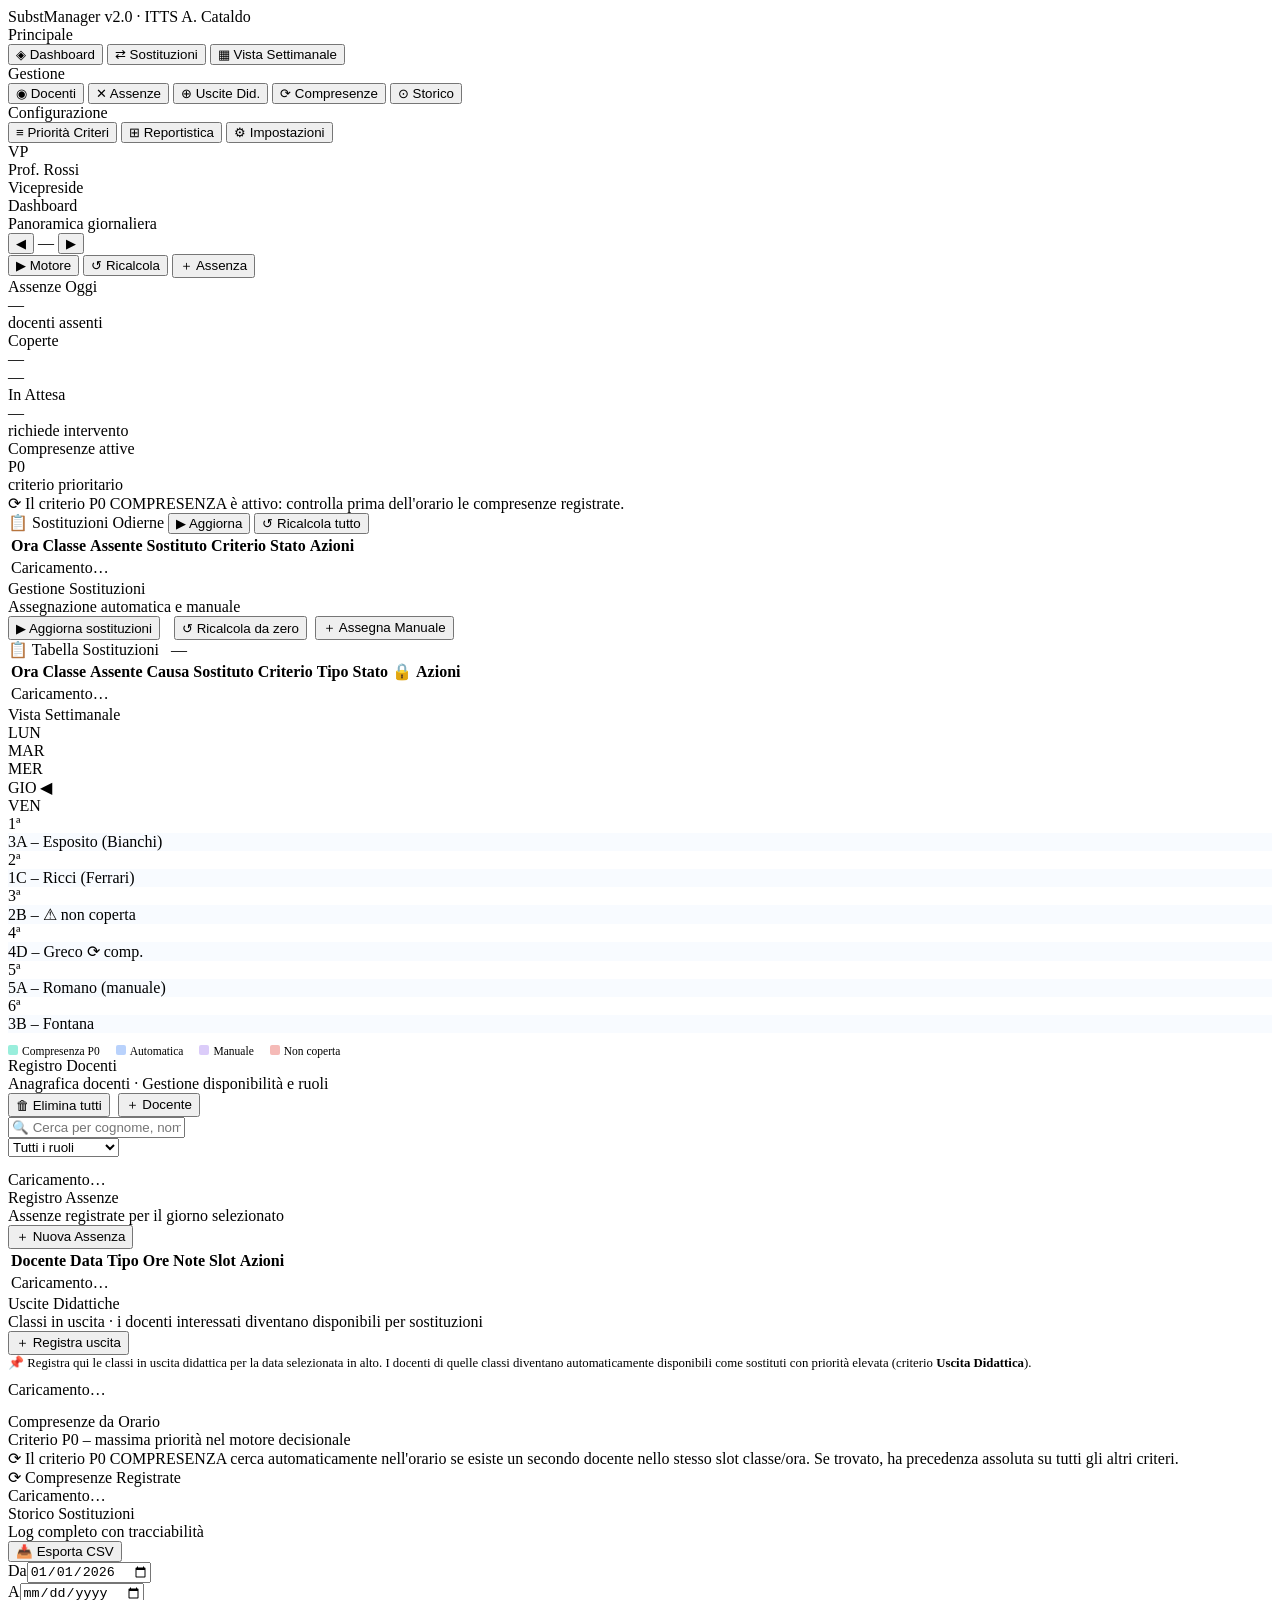
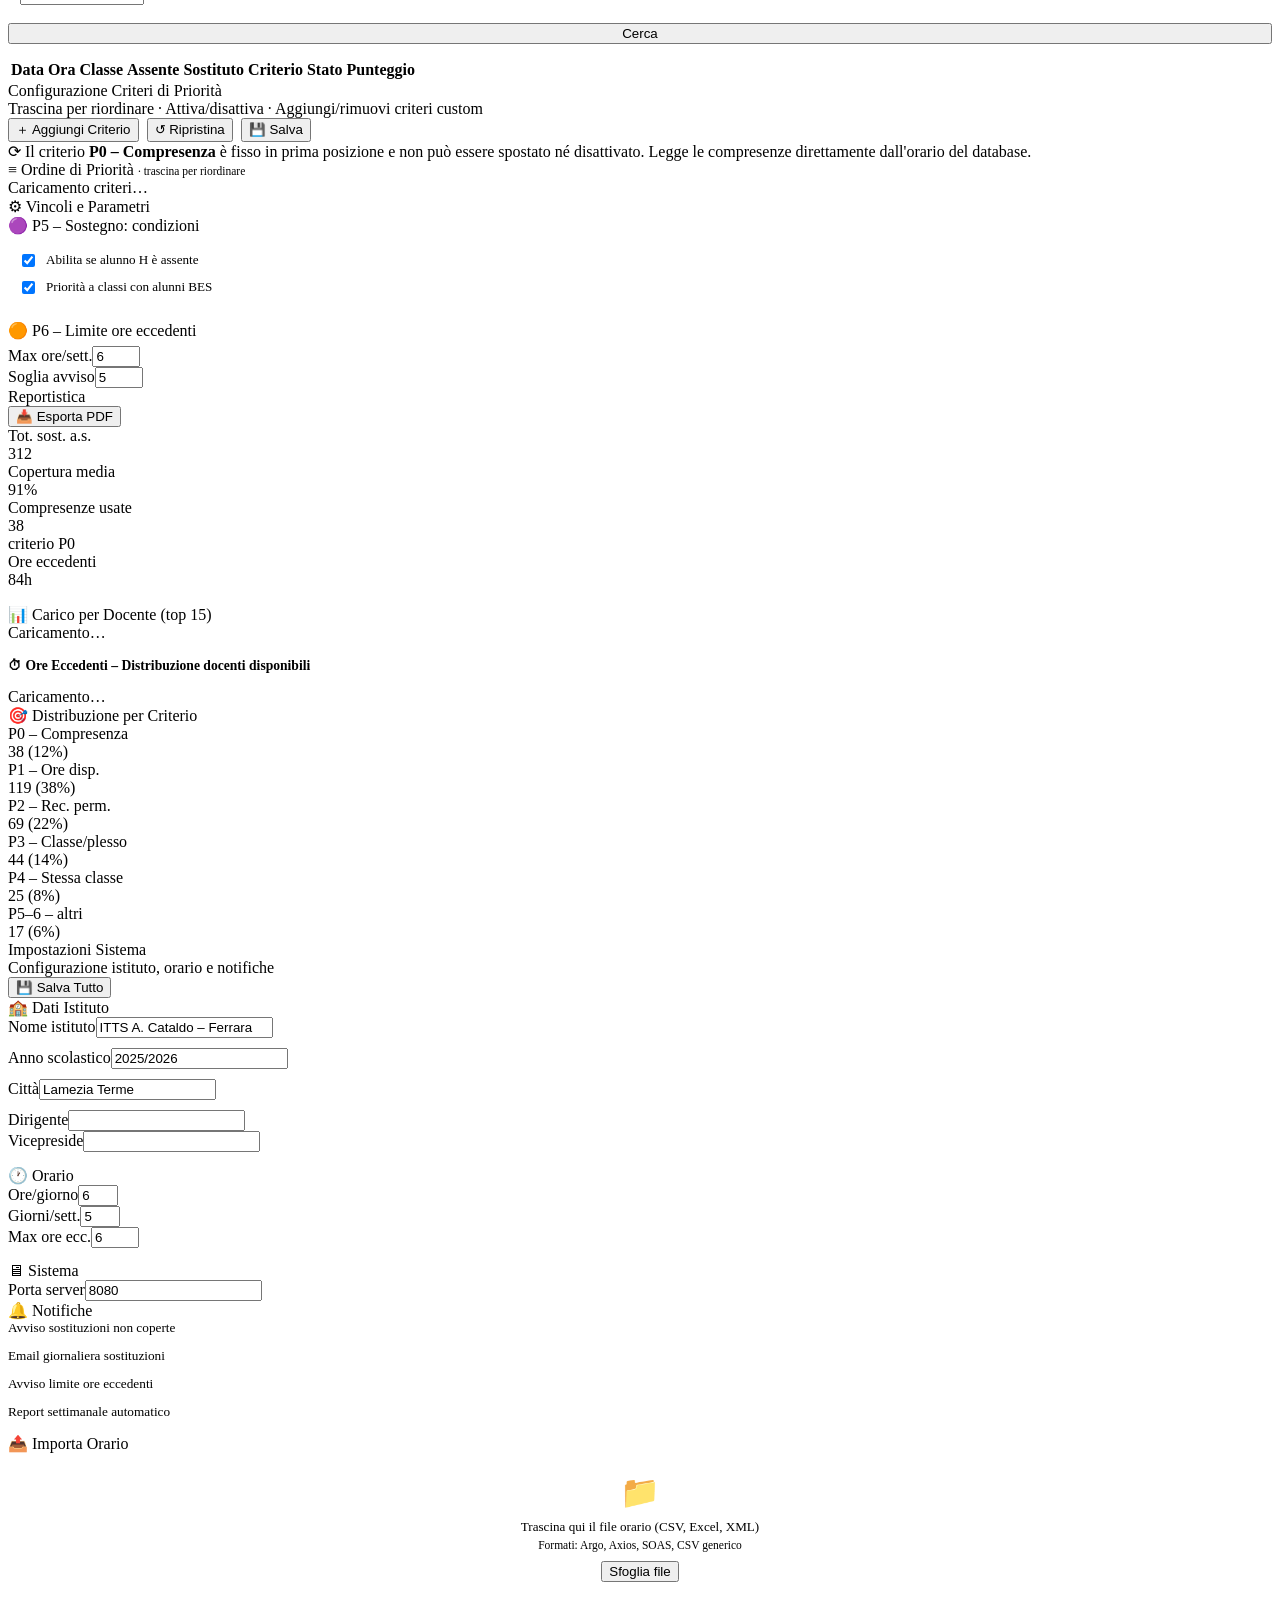
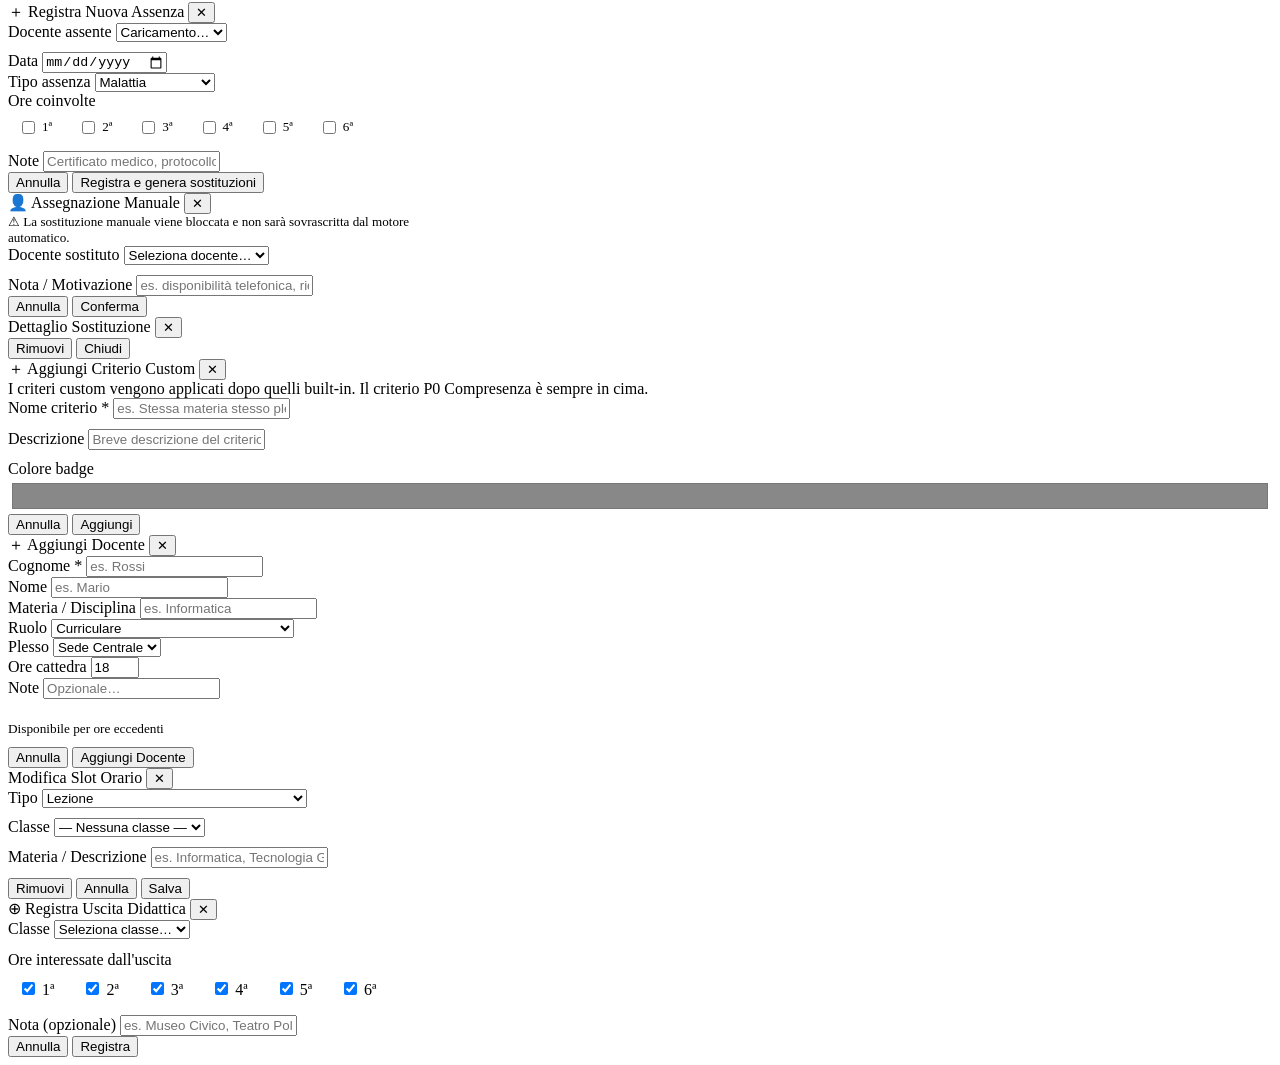
==== frontend/index.html @ a7fce49e "First working commit" ====
<!DOCTYPE html>
<html lang="it">
<head>
<meta charset="UTF-8">
<meta name="viewport" content="width=device-width, initial-scale=1.0">
<title>SubstManager v2 — Gestione Sostituzioni</title>
<link rel="stylesheet" href="/css/main.css">
</head>
<body>
<div class="app">

<!-- ═══ SIDEBAR ═══ -->
<nav class="sidebar">
  <div class="sidebar-logo">
    <span class="brand">SubstManager</span>
    <span class="tagline">v2.0 · ITTS A. Cataldo</span>
  </div>
  <div class="sidebar-nav">
    <div class="nav-section">
      <div class="nav-label">Principale</div>
      <button class="nav-item active" onclick="showView('dashboard')"><span class="icon">◈</span> Dashboard</button>
      <button class="nav-item" onclick="showView('sostituzioni')"><span class="icon">⇄</span> Sostituzioni</button>
      <button class="nav-item" onclick="showView('settimanale')"><span class="icon">▦</span> Vista Settimanale</button>
    </div>
    <div class="nav-section">
      <div class="nav-label">Gestione</div>
      <button class="nav-item" onclick="showView('docenti')"><span class="icon">◉</span> Docenti</button>
      <button class="nav-item" onclick="showView('assenze')"><span class="icon">✕</span> Assenze</button>
      <button class="nav-item" onclick="showView('uscite')"><span class="icon">⊕</span> Uscite Did.</button>
      <button class="nav-item" onclick="showView('compresenze')"><span class="icon">⟳</span> Compresenze</button>
      <button class="nav-item" onclick="showView('storico')"><span class="icon">⊙</span> Storico</button>
    </div>
    <div class="nav-section">
      <div class="nav-label">Configurazione</div>
      <button class="nav-item" onclick="showView('priorita')"><span class="icon">≡</span> Priorità Criteri</button>
      <button class="nav-item" onclick="showView('reportistica')"><span class="icon">⊞</span> Reportistica</button>
      <button class="nav-item" onclick="showView('impostazioni')"><span class="icon">⚙</span> Impostazioni</button>
    </div>
  </div>
  <div class="sidebar-footer">
    <div class="user-chip">
      <div class="user-avatar">VP</div>
      <div>
        <div class="user-name">Prof. Rossi</div>
        <div class="user-role">Vicepreside</div>
      </div>
    </div>
  </div>
</nav>

<!-- ═══ MAIN ═══ -->
<div class="main">
  <div class="topbar">
    <div>
      <div class="topbar-title" id="topbar-title">Dashboard</div>
      <div class="topbar-sub" id="topbar-sub">Panoramica giornaliera</div>
    </div>
    <div class="topbar-actions">
      <div class="date-nav">
        <button class="date-btn" onclick="changeDate(-1)">◀</button>
        <div style="position:relative;display:inline-block">
          <span class="date-display" id="date-display" onclick="openDatePicker()" title="Clicca per scegliere la data" style="cursor:pointer">—</span>
          <input type="date" id="date-picker"
            style="position:absolute;inset:0;opacity:0;width:100%;height:100%;cursor:pointer;z-index:1"
            onchange="setDateFromPicker(this.value)">
        </div>
        <button class="date-btn" onclick="changeDate(1)">▶</button>
      </div>
      <button class="btn btn-teal" onclick="runEngine()" title="Esegui il motore (mantiene le sostituzioni già confermate)">▶ Motore</button><button class="btn btn-secondary btn-sm" onclick="runEngine(true)" title="Ricalcola da zero tutte le sostituzioni" style="margin-left:4px">↺ Ricalcola</button>
      <button class="btn btn-primary" onclick="prepareNuovaAssenza()">＋ Assenza</button>
    </div>
  </div>

  <div class="content">

    <!-- ═══ DASHBOARD ═══ -->
    <div class="view active" id="view-dashboard">
      <div class="stat-grid">
        <div class="stat-card blue">
          <div class="stat-label">Assenze Oggi</div>
          <div class="stat-value" id="dash-assenze-val">—</div>
          <div class="stat-sub">docenti assenti</div>
        </div>
        <div class="stat-card green">
          <div class="stat-label">Coperte</div>
          <div class="stat-value" id="dash-coperte-val">—</div>
          <div class="stat-sub" id="dash-perc-sub">—</div>
        </div>
        <div class="stat-card yellow">
          <div class="stat-label">In Attesa</div>
          <div class="stat-value" id="dash-attesa-val">—</div>
          <div class="stat-sub">richiede intervento</div>
        </div>
        <div class="stat-card teal">
          <div class="stat-label">Compresenze attive</div>
          <div class="stat-value">P0</div>
          <div class="stat-sub">criterio prioritario</div>
        </div>
      </div>

      <div class="alert alert-warn" id="dash-alert" style="display:none">⚠ Sostituzioni in attesa.</div>
      <div class="alert alert-teal">⟳ Il criterio P0 COMPRESENZA è attivo: controlla prima dell'orario le compresenze registrate.</div>

      <div class="card">
        <div class="card-title">📋 Sostituzioni Odierne
          <button class="btn btn-secondary btn-sm" style="margin-left:auto" onclick="runEngine()" title="Aggiunge sostituzioni mancanti senza toccare quelle già confermate">▶ Aggiorna</button><button class="btn btn-danger btn-sm" onclick="runEngine(true)" title="Ricalcola tutto da zero" style="margin-left:4px">↺ Ricalcola tutto</button>
        </div>
        <div class="table-wrap">
          <table>
            <thead><tr><th>Ora</th><th>Classe</th><th>Assente</th><th>Sostituto</th><th>Criterio</th><th>Stato</th><th>Azioni</th></tr></thead>
            <tbody id="dash-table"><tr><td colspan="7"><div class="loading"><div class="spinner"></div>Caricamento…</div></td></tr></tbody>
          </table>
        </div>
      </div>
    </div>

    <!-- ═══ SOSTITUZIONI ═══ -->
    <div class="view" id="view-sostituzioni">
      <div class="section-header">
        <div>
          <div class="section-title">Gestione Sostituzioni</div>
          <div class="section-sub">Assegnazione automatica e manuale</div>
        </div>
        <div style="display:flex;gap:8px">
          <button class="btn btn-teal" onclick="runEngine()">▶ Aggiorna sostituzioni</button><button class="btn btn-secondary" onclick="runEngine(true)" style="margin-left:6px">↺ Ricalcola da zero</button>
          <button class="btn btn-primary" onclick="openModal('assegna')">＋ Assegna Manuale</button>
        </div>
      </div>
      <div class="alert alert-warn" id="sost-alert" style="display:none">⚠ Sostituzioni non coperte.</div>
      <div class="card">
        <div class="card-title">📋 Tabella Sostituzioni <span class="badge badge-blue" id="sost-badge" style="margin-left:8px">—</span></div>
        <div class="table-wrap">
          <table>
            <thead><tr><th>Ora</th><th>Classe</th><th>Assente</th><th>Causa</th><th>Sostituto</th><th>Criterio</th><th>Tipo</th><th>Stato</th><th style="text-align:center" title="Blocca: escludi dal ricalcolo automatico">🔒</th><th>Azioni</th></tr></thead>
            <tbody id="sost-table"><tr><td colspan="10"><div class="loading"><div class="spinner"></div>Caricamento…</div></td></tr></tbody>
          </table>
        </div>
      </div>
    </div>

    <!-- ═══ SETTIMANALE ═══ -->
    <div class="view" id="view-settimanale">
      <div class="section-header">
        <div class="section-title">Vista Settimanale</div>
      </div>
      <div class="card">
        <div class="week-grid">
          <div class="wg-header" style="background:var(--bg2)"></div>
          <div class="wg-header">LUN</div><div class="wg-header">MAR</div>
          <div class="wg-header">MER</div><div class="wg-header" style="color:var(--accent2)">GIO ◀</div>
          <div class="wg-header">VEN</div>
          <!-- Ore 1-6 -->
          <div class="wg-cell time-col">1ª</div>
          <div class="wg-cell"></div><div class="wg-cell"></div><div class="wg-cell"></div>
          <div class="wg-cell" style="background:rgba(79,142,247,.04)"><div class="wg-event">3A – Esposito (Bianchi)</div></div>
          <div class="wg-cell"></div>
          <div class="wg-cell time-col">2ª</div>
          <div class="wg-cell"></div><div class="wg-cell"></div><div class="wg-cell"></div>
          <div class="wg-cell" style="background:rgba(79,142,247,.04)"><div class="wg-event">1C – Ricci (Ferrari)</div></div>
          <div class="wg-cell"></div>
          <div class="wg-cell time-col">3ª</div>
          <div class="wg-cell"></div><div class="wg-cell"></div><div class="wg-cell"></div>
          <div class="wg-cell" style="background:rgba(79,142,247,.04)"><div class="wg-event conflict">2B – ⚠ non coperta</div></div>
          <div class="wg-cell"></div>
          <div class="wg-cell time-col">4ª</div>
          <div class="wg-cell"></div><div class="wg-cell"></div><div class="wg-cell"></div>
          <div class="wg-cell" style="background:rgba(79,142,247,.04)"><div class="wg-event compresenza">4D – Greco ⟳ comp.</div></div>
          <div class="wg-cell"></div>
          <div class="wg-cell time-col">5ª</div>
          <div class="wg-cell"></div><div class="wg-cell"></div><div class="wg-cell"></div>
          <div class="wg-cell" style="background:rgba(79,142,247,.04)"><div class="wg-event manual">5A – Romano (manuale)</div></div>
          <div class="wg-cell"></div>
          <div class="wg-cell time-col">6ª</div>
          <div class="wg-cell"></div><div class="wg-cell"></div><div class="wg-cell"></div>
          <div class="wg-cell" style="background:rgba(79,142,247,.04)"><div class="wg-event">3B – Fontana</div></div>
          <div class="wg-cell"></div>
        </div>
        <div style="display:flex;gap:16px;margin-top:12px;font-size:.72rem;color:var(--text3)">
          <span><span style="display:inline-block;width:10px;height:10px;background:rgba(0,212,168,.4);border-radius:2px;margin-right:4px"></span>Compresenza P0</span>
          <span><span style="display:inline-block;width:10px;height:10px;background:rgba(79,142,247,.4);border-radius:2px;margin-right:4px"></span>Automatica</span>
          <span><span style="display:inline-block;width:10px;height:10px;background:rgba(164,127,240,.4);border-radius:2px;margin-right:4px"></span>Manuale</span>
          <span><span style="display:inline-block;width:10px;height:10px;background:rgba(229,83,75,.4);border-radius:2px;margin-right:4px"></span>Non coperta</span>
        </div>
      </div>
    </div>

    <!-- ═══ DOCENTI ═══ -->
    <div class="view" id="view-docenti">
      <div class="section-header">
        <div>
          <div class="section-title">Registro Docenti</div>
          <div class="section-sub">Anagrafica docenti · Gestione disponibilità e ruoli</div>
        </div>
        <div style="display:flex;gap:8px">
          <button class="btn btn-danger btn-sm" onclick="eliminaTuttiDocenti()" title="Elimina tutti i docenti">🗑 Elimina tutti</button>
          <button class="btn btn-primary" onclick="apriNuovoDocente()">＋ Docente</button>
        </div>
      </div>
      <div class="card" style="margin-bottom:14px">
        <div class="form-row" style="margin-bottom:0">
          <div class="form-group">
            <input type="text" id="search-docente" class="form-input" placeholder="🔍 Cerca per cognome, nome, materia…"
              oninput="cercaDocente(this.value)">
          </div>
          <div class="form-group" style="flex:0;min-width:175px">
            <select class="form-select" onchange="filtraRuolo(this.value === 'Tutti i ruoli' ? '' : this.value.toLowerCase())">
              <option>Tutti i ruoli</option>
              <option value="curriculare">Curriculare</option>
              <option value="sostegno">Sostegno</option>
              <option value="potenziamento">Potenziamento</option>
            </select>
          </div>
        </div>
      </div>
      <div id="docenti-list"><div class="loading"><div class="spinner"></div>Caricamento…</div></div>
    </div>

    <!-- ═══ ASSENZE ═══ -->
    <div class="view" id="view-assenze">
      <div class="section-header">
        <div>
          <div class="section-title">Registro Assenze</div>
          <div class="section-sub">Assenze registrate per il giorno selezionato</div>
        </div>
        <button class="btn btn-primary" onclick="prepareNuovaAssenza()">＋ Nuova Assenza</button>
      </div>
      <div class="card">
        <div class="table-wrap">
          <table>
            <thead><tr><th>Docente</th><th>Data</th><th>Tipo</th><th>Ore</th><th>Note</th><th>Slot</th><th>Azioni</th></tr></thead>
            <tbody id="assenze-table"><tr><td colspan="7"><div class="loading"><div class="spinner"></div>Caricamento…</div></td></tr></tbody>
          </table>
        </div>
      </div>
    </div>

    <!-- ═══ USCITE DIDATTICHE ═══ -->
    <div class="view" id="view-uscite">
      <div class="section-header">
        <div>
          <div class="section-title">Uscite Didattiche</div>
          <div class="section-sub" id="uscite-sub">Classi in uscita · i docenti interessati diventano disponibili per sostituzioni</div>
        </div>
        <button class="btn btn-primary" onclick="apriNuovaUscita()">＋ Registra uscita</button>
      </div>

      <div class="card" style="margin-bottom:14px">
        <div style="font-size:.8rem;color:var(--text3);margin-bottom:10px">
          📌 Registra qui le classi in uscita didattica per la data selezionata in alto.
          I docenti di quelle classi diventano automaticamente disponibili come sostituti
          con priorità elevata (criterio <strong>Uscita Didattica</strong>).
        </div>
        <div id="uscite-list"><div class="loading"><div class="spinner"></div>Caricamento…</div></div>
      </div>
    </div>

    <!-- ═══ COMPRESENZE ═══ -->
    <div class="view" id="view-compresenze">
      <div class="section-header">
        <div>
          <div class="section-title">Compresenze da Orario</div>
          <div class="section-sub">Criterio P0 – massima priorità nel motore decisionale</div>
        </div>
      </div>
      <div class="alert alert-teal">⟳ Il criterio P0 COMPRESENZA cerca automaticamente nell'orario se esiste un secondo docente nello stesso slot classe/ora. Se trovato, ha precedenza assoluta su tutti gli altri criteri.</div>
      <div class="card">
        <div class="card-title">⟳ Compresenze Registrate</div>
        <div id="comp-list"><div class="loading"><div class="spinner"></div>Caricamento…</div></div>
      </div>
    </div>

    <!-- ═══ STORICO ═══ -->
    <div class="view" id="view-storico">
      <div class="section-header">
        <div>
          <div class="section-title">Storico Sostituzioni</div>
          <div class="section-sub">Log completo con tracciabilità</div>
        </div>
        <button class="btn btn-secondary">📥 Esporta CSV</button>
      </div>
      <div class="card" style="margin-bottom:14px">
        <div class="form-row" style="margin-bottom:0">
          <div class="form-group"><label class="form-label">Da</label><input type="date" id="storico-da" class="form-input" value="2026-01-01"></div>
          <div class="form-group"><label class="form-label">A</label><input type="date" id="storico-a" class="form-input"></div>
          <div class="form-group" style="flex:0;min-width:100px"><label class="form-label">&nbsp;</label>
            <button class="btn btn-primary" style="width:100%" onclick="loadStorico()">Cerca</button>
          </div>
        </div>
      </div>
      <div class="card">
        <div class="table-wrap">
          <table>
            <thead><tr><th>Data</th><th>Ora</th><th>Classe</th><th>Assente</th><th>Sostituto</th><th>Criterio</th><th>Stato</th><th>Punteggio</th></tr></thead>
            <tbody id="storico-table"></tbody>
          </table>
        </div>
      </div>
    </div>

    <!-- ═══ PRIORITÀ ═══ -->
    <div class="view" id="view-priorita">
      <div class="section-header">
        <div>
          <div class="section-title">Configurazione Criteri di Priorità</div>
          <div class="section-sub">Trascina per riordinare · Attiva/disattiva · Aggiungi/rimuovi criteri custom</div>
        </div>
        <div style="display:flex;gap:8px">
          <button class="btn btn-secondary" onclick="openAddCriterio()">＋ Aggiungi Criterio</button>
          <button class="btn btn-secondary" onclick="resetPriorities()">↺ Ripristina</button>
          <button class="btn btn-primary" onclick="savePriorities()">💾 Salva</button>
        </div>
      </div>
      <div class="alert alert-teal">⟳ Il criterio <strong>P0 – Compresenza</strong> è fisso in prima posizione e non può essere spostato né disattivato. Legge le compresenze direttamente dall'orario del database.</div>
      <div class="two-col">
        <div class="card">
          <div class="card-title">≡ Ordine di Priorità <span style="font-size:.72rem;color:var(--text3);font-weight:400;font-family:var(--mono)">· trascina per riordinare</span></div>
          <div class="priority-list" id="priority-list">
            <div class="loading"><div class="spinner"></div>Caricamento criteri…</div>
          </div>
        </div>
        <div class="card">
          <div class="card-title">⚙ Vincoli e Parametri</div>
          <div style="display:flex;flex-direction:column;gap:14px">
            <div>
              <div class="form-label" style="margin-bottom:6px">🟣 P5 – Sostegno: condizioni</div>
              <div style="display:flex;flex-direction:column;gap:8px;padding:10px;background:var(--bg3);border-radius:8px;border:1px solid var(--border)">
                <label style="display:flex;align-items:center;gap:8px;font-size:.82rem;cursor:pointer"><input type="checkbox" checked> Abilita se alunno H è assente</label>
                <label style="display:flex;align-items:center;gap:8px;font-size:.82rem;cursor:pointer"><input type="checkbox" checked> Priorità a classi con alunni BES</label>
              </div>
            </div>
            <div>
              <div class="form-label" style="margin-bottom:6px">🟠 P6 – Limite ore eccedenti</div>
              <div class="form-row" style="margin-bottom:0">
                <div class="form-group"><label class="form-label">Max ore/sett.</label><input type="number" class="form-input" value="6" min="1" max="12"></div>
                <div class="form-group"><label class="form-label">Soglia avviso</label><input type="number" class="form-input" value="5" min="1" max="12"></div>
              </div>
            </div>
          </div>
        </div>
      </div>
    </div>

    <!-- ═══ REPORTISTICA ═══ -->
    <div class="view" id="view-reportistica">
      <div class="section-header">
        <div class="section-title">Reportistica</div>
        <button class="btn btn-secondary">📥 Esporta PDF</button>
      </div>
      <div class="stat-grid" style="margin-bottom:16px">
        <div class="stat-card blue"><div class="stat-label">Tot. sost. a.s.</div><div class="stat-value">312</div></div>
        <div class="stat-card green"><div class="stat-label">Copertura media</div><div class="stat-value">91%</div></div>
        <div class="stat-card teal"><div class="stat-label">Compresenze usate</div><div class="stat-value">38</div><div class="stat-sub">criterio P0</div></div>
        <div class="stat-card yellow"><div class="stat-label">Ore eccedenti</div><div class="stat-value">84h</div></div>
      </div>
      <div class="two-col">
        <div class="card">
          <div class="card-title">📊 Carico per Docente (top 15)</div>
          <div id="report-docenti"><div class="loading"><div class="spinner"></div>Caricamento…</div></div>

      <div class="card" style="margin-top:16px">
        <div class="card-title" style="font-size:.85rem;font-weight:600;color:var(--text2);margin-bottom:14px">
          ⏱ Ore Eccedenti – Distribuzione docenti disponibili
        </div>
        <div id="report-ore-eccedenti"><div class="loading"><div class="spinner"></div>Caricamento…</div></div>
      </div>
        </div>
        <div class="card">
          <div class="card-title">🎯 Distribuzione per Criterio</div>
          <div class="bar-chart">
            <div class="bar-row"><div class="bar-label">P0 – Compresenza</div><div class="bar-track"><div class="bar-fill" style="width:12%;background:var(--teal)"></div></div><div class="bar-val">38 (12%)</div></div>
            <div class="bar-row"><div class="bar-label">P1 – Ore disp.</div><div class="bar-track"><div class="bar-fill" style="width:38%;background:var(--green)"></div></div><div class="bar-val">119 (38%)</div></div>
            <div class="bar-row"><div class="bar-label">P2 – Rec. perm.</div><div class="bar-track"><div class="bar-fill" style="width:22%;background:var(--accent)"></div></div><div class="bar-val">69 (22%)</div></div>
            <div class="bar-row"><div class="bar-label">P3 – Classe/plesso</div><div class="bar-track"><div class="bar-fill" style="width:14%;background:var(--yellow)"></div></div><div class="bar-val">44 (14%)</div></div>
            <div class="bar-row"><div class="bar-label">P4 – Stessa classe</div><div class="bar-track"><div class="bar-fill" style="width:8%;background:var(--purple)"></div></div><div class="bar-val">25 (8%)</div></div>
            <div class="bar-row"><div class="bar-label">P5–6 – altri</div><div class="bar-track"><div class="bar-fill" style="width:6%;background:var(--orange)"></div></div><div class="bar-val">17 (6%)</div></div>
          </div>
        </div>
      </div>
    </div>

    <!-- ═══ IMPOSTAZIONI ═══ -->
    <div class="view" id="view-impostazioni">
      <div class="section-header">
        <div>
          <div class="section-title">Impostazioni Sistema</div>
          <div class="section-sub">Configurazione istituto, orario e notifiche</div>
        </div>
        <button class="btn btn-primary" onclick="saveImpostazioni()">💾 Salva Tutto</button>
      </div>
      <div class="two-col">
        <div style="display:flex;flex-direction:column;gap:14px">
          <div class="card">
            <div class="card-title">🏫 Dati Istituto</div>
            <div class="form-group" style="margin-bottom:10px"><label class="form-label">Nome istituto</label><input type="text" id="imp-nome" class="form-input" value="ITTS A. Cataldo – Ferrara"></div>
            <div class="form-group" style="margin-bottom:10px"><label class="form-label">Anno scolastico</label><input type="text" id="imp-anno" class="form-input" value="2025/2026"></div>
            <div class="form-group" style="margin-bottom:10px"><label class="form-label">Città</label><input type="text" id="imp-citta" class="form-input" value="Lamezia Terme"></div>
            <div class="form-row">
              <div class="form-group"><label class="form-label">Dirigente</label><input type="text" id="imp-dirigente" class="form-input"></div>
              <div class="form-group"><label class="form-label">Vicepreside</label><input type="text" id="imp-vicepreside" class="form-input"></div>
            </div>
          </div>
          <div class="card">
            <div class="card-title">🕐 Orario</div>
            <div class="form-row">
              <div class="form-group"><label class="form-label">Ore/giorno</label><input type="number" id="imp-ore-gg" class="form-input" value="6" min="1" max="8"></div>
              <div class="form-group"><label class="form-label">Giorni/sett.</label><input type="number" id="imp-giorni" class="form-input" value="5" min="5" max="6"></div>
              <div class="form-group"><label class="form-label">Max ore ecc.</label><input type="number" id="imp-max-ecc" class="form-input" value="6" min="1" max="12"></div>
            </div>
          </div>
          <div class="card">
            <div class="card-title">🖥 Sistema</div>
            <div class="form-group"><label class="form-label">Porta server</label><input type="number" id="imp-porta" class="form-input" value="8080"></div>
          </div>
        </div>
        <div style="display:flex;flex-direction:column;gap:14px">
          <div class="card">
            <div class="card-title">🔔 Notifiche</div>
            <div style="display:flex;flex-direction:column;gap:12px">
              <label style="display:flex;align-items:center;justify-content:space-between;font-size:.83rem">
                Avviso sostituzioni non coperte <div class="toggle on" id="tog-non-coperte" onclick="this.classList.toggle('on')"></div>
              </label>
              <label style="display:flex;align-items:center;justify-content:space-between;font-size:.83rem">
                Email giornaliera sostituzioni <div class="toggle" id="tog-email-gg" onclick="this.classList.toggle('on')"></div>
              </label>
              <label style="display:flex;align-items:center;justify-content:space-between;font-size:.83rem">
                Avviso limite ore eccedenti <div class="toggle on" id="tog-limite-ore" onclick="this.classList.toggle('on')"></div>
              </label>
              <label style="display:flex;align-items:center;justify-content:space-between;font-size:.83rem">
                Report settimanale automatico <div class="toggle" id="tog-report-sett" onclick="this.classList.toggle('on')"></div>
              </label>
            </div>
          </div>
          <div class="card">
            <div class="card-title">📤 Importa Orario</div>
            <div style="border:2px dashed var(--border2);border-radius:9px;padding:20px;text-align:center;color:var(--text3);font-size:.82rem;cursor:pointer;transition:border-color .15s" onmouseover="this.style.borderColor='var(--accent)'" onmouseout="this.style.borderColor='var(--border2)'">
              <div style="font-size:2rem;margin-bottom:8px">📁</div>
              <div>Trascina qui il file orario (CSV, Excel, XML)</div>
              <div style="font-size:.72rem;margin-top:4px;color:var(--text3)">Formati: Argo, Axios, SOAS, CSV generico</div>
              <button class="btn btn-secondary btn-sm" style="margin-top:10px">Sfoglia file</button>
            </div>
          </div>
        </div>
      </div>
    </div>

  </div><!-- /content -->
</div><!-- /main -->
</div><!-- /app -->

<!-- ═══ MODAL: NUOVA ASSENZA ═══ -->
<div class="modal-overlay" id="modal-nuova-assenza">
  <div class="modal">
    <div class="modal-title">
      <span>＋ Registra Nuova Assenza</span>
      <button class="modal-close" onclick="closeModal('nuova-assenza')">✕</button>
    </div>
    <div class="form-group" style="margin-bottom:10px">
      <label class="form-label">Docente assente</label>
      <select class="form-select" id="nuova-assenza-docente"><option value="0">Caricamento…</option></select>
    </div>
    <div class="form-row">
      <div class="form-group">
        <label class="form-label">Data</label>
        <input type="date" class="form-input" id="nuova-assenza-data">
      </div>
      <div class="form-group">
        <label class="form-label">Tipo assenza</label>
        <select class="form-select" id="nuova-assenza-tipo">
          <option value="malattia">Malattia</option>
          <option value="permesso">Permesso breve</option>
          <option value="ferie">Ferie</option>
          <option value="aggiornamento">Aggiornamento</option>
          <option value="altro">Altro</option>
        </select>
      </div>
    </div>
    <div class="form-group" style="margin-bottom:10px">
      <label class="form-label">Ore coinvolte</label>
      <div style="display:flex;gap:6px;flex-wrap:wrap;margin-top:4px">
        <label style="display:flex;align-items:center;gap:4px;font-size:.82rem;background:var(--bg3);border:1px solid var(--border);border-radius:6px;padding:4px 10px;cursor:pointer"><input type="checkbox" class="ore-check" value="1"> 1ª</label>
        <label style="display:flex;align-items:center;gap:4px;font-size:.82rem;background:var(--bg3);border:1px solid var(--border);border-radius:6px;padding:4px 10px;cursor:pointer"><input type="checkbox" class="ore-check" value="2"> 2ª</label>
        <label style="display:flex;align-items:center;gap:4px;font-size:.82rem;background:var(--bg3);border:1px solid var(--border);border-radius:6px;padding:4px 10px;cursor:pointer"><input type="checkbox" class="ore-check" value="3"> 3ª</label>
        <label style="display:flex;align-items:center;gap:4px;font-size:.82rem;background:var(--bg3);border:1px solid var(--border);border-radius:6px;padding:4px 10px;cursor:pointer"><input type="checkbox" class="ore-check" value="4"> 4ª</label>
        <label style="display:flex;align-items:center;gap:4px;font-size:.82rem;background:var(--bg3);border:1px solid var(--border);border-radius:6px;padding:4px 10px;cursor:pointer"><input type="checkbox" class="ore-check" value="5"> 5ª</label>
        <label style="display:flex;align-items:center;gap:4px;font-size:.82rem;background:var(--bg3);border:1px solid var(--border);border-radius:6px;padding:4px 10px;cursor:pointer"><input type="checkbox" class="ore-check" value="6"> 6ª</label>
      </div>
    </div>
    <div class="form-group" style="margin-bottom:0">
      <label class="form-label">Note</label>
      <input type="text" class="form-input" id="nuova-assenza-note" placeholder="Certificato medico, protocollo, ecc.">
    </div>
    <div class="modal-footer">
      <button class="btn btn-secondary" onclick="closeModal('nuova-assenza')">Annulla</button>
      <button class="btn btn-primary" onclick="registraAssenza()">Registra e genera sostituzioni</button>
    </div>
  </div>
</div>

<!-- ═══ MODAL: ASSEGNA MANUALE ═══ -->
<div class="modal-overlay" id="modal-assegna">
  <div class="modal" style="width:460px">
    <div class="modal-title">
      <span id="assegna-titolo">👤 Assegnazione Manuale</span>
      <button class="modal-close" onclick="closeModal('assegna')">✕</button>
    </div>
    <div class="alert alert-warn" style="font-size:.82rem">
      ⚠ La sostituzione manuale viene bloccata e non sarà sovrascritta dal motore automatico.
    </div>
    <div class="form-group" style="margin-bottom:10px">
      <label class="form-label">Docente sostituto</label>
      <select class="form-select" id="assegna-docente">
        <option value="">Seleziona docente…</option>
      </select>
    </div>
    <div class="form-group" style="margin-bottom:0">
      <label class="form-label">Nota / Motivazione</label>
      <input type="text" id="assegna-nota" class="form-input" placeholder="es. disponibilità telefonica, richiesta classe…">
    </div>
    <div class="modal-footer">
      <button class="btn btn-secondary" onclick="closeModal('assegna')">Annulla</button>
      <button class="btn btn-primary" onclick="confermaAssegnaManuale()">Conferma</button>
    </div>
  </div>
</div>

<!-- ═══ MODAL: DETTAGLIO SOSTITUZIONE ═══ -->
<div class="modal-overlay" id="modal-dettaglio">
  <div class="modal" style="width:420px">
    <div class="modal-title">
      <span>Dettaglio Sostituzione</span>
      <button class="modal-close" onclick="closeModal('dettaglio')">✕</button>
    </div>
    <div id="dettaglio-content" style="font-size:.88rem;line-height:1.7"></div>
    <div class="modal-footer">
      <button class="btn btn-danger btn-sm" id="dettaglio-btn-annulla" onclick="annullaDaDettaglio()" title="Rimuove il sostituto e riporta lo slot in attesa">Rimuovi</button>
      <button class="btn btn-primary btn-sm" id="dettaglio-btn-modifica" style="display:none" title="Assegna un altro docente manualmente">✏ Modifica</button>
      <button class="btn btn-secondary" onclick="closeModal('dettaglio')">Chiudi</button>
    </div>
  </div>
</div>

<!-- ═══ MODAL: AGGIUNGI CRITERIO ═══ -->
<div class="modal-overlay" id="modal-add-criterio">
  <div class="modal">
    <div class="modal-title">
      <span>＋ Aggiungi Criterio Custom</span>
      <button class="modal-close" onclick="closeModal('add-criterio')">✕</button>
    </div>
    <div class="alert alert-info">I criteri custom vengono applicati dopo quelli built-in. Il criterio P0 Compresenza è sempre in cima.</div>
    <div class="form-group" style="margin-bottom:10px">
      <label class="form-label">Nome criterio *</label>
      <input type="text" class="form-input" id="nc-nome" placeholder="es. Stessa materia stesso plesso">
    </div>
    <div class="form-group" style="margin-bottom:10px">
      <label class="form-label">Descrizione</label>
      <input type="text" class="form-input" id="nc-desc" placeholder="Breve descrizione del criterio…">
    </div>
    <div class="form-group" style="margin-bottom:0">
      <label class="form-label">Colore badge</label>
      <input type="color" id="nc-colore" value="#888888" style="height:36px;border-radius:7px;border:1px solid var(--border);background:var(--bg3);cursor:pointer;width:100%">
    </div>
    <div class="modal-footer">
      <button class="btn btn-secondary" onclick="closeModal('add-criterio')">Annulla</button>
      <button class="btn btn-primary" onclick="saveNewCriterio()">Aggiungi</button>
    </div>
  </div>
</div>

<!-- ═══ MODAL: NUOVO DOCENTE ═══ -->
<div class="modal-overlay" id="modal-nuovo-docente">
  <div class="modal">
    <div class="modal-title">
      <span>＋ Aggiungi Docente</span>
      <button class="modal-close" onclick="closeModal('nuovo-docente')">✕</button>
    </div>
    <div class="form-row">
      <div class="form-group">
        <label class="form-label">Cognome *</label>
        <input type="text" id="nd-cognome" class="form-input" placeholder="es. Rossi">
      </div>
      <div class="form-group">
        <label class="form-label">Nome</label>
        <input type="text" id="nd-nome" class="form-input" placeholder="es. Mario">
      </div>
    </div>
    <div class="form-row">
      <div class="form-group">
        <label class="form-label">Materia / Disciplina</label>
        <input type="text" id="nd-materia" class="form-input" placeholder="es. Informatica">
      </div>
      <div class="form-group">
        <label class="form-label">Ruolo</label>
        <select class="form-select" id="nd-ruolo">
          <option value="curriculare">Curriculare</option>
          <option value="sostegno">Sostegno H</option>
          <option value="potenziamento">Potenziamento / Organico autonomia</option>
        </select>
      </div>
    </div>
    <div class="form-row">
      <div class="form-group">
        <label class="form-label">Plesso</label>
        <select class="form-select" id="nd-plesso">
          <option value="1">Sede Centrale</option>
          <option value="2">Plesso B</option>
        </select>
      </div>
      <div class="form-group">
        <label class="form-label">Ore cattedra</label>
        <input type="number" id="nd-ore" class="form-input" value="18" min="1" max="24">
      </div>
    </div>
    <div class="form-group" style="margin-bottom:12px">
      <label class="form-label">Note</label>
      <input type="text" id="nd-note" class="form-input" placeholder="Opzionale…">
    </div>
    <div style="display:flex;align-items:center;justify-content:space-between;font-size:.83rem;padding:10px 0;border-top:1px solid var(--border)">
      Disponibile per ore eccedenti
      <div class="toggle" id="nd-disp-ecc" onclick="this.classList.toggle('on')"></div>
    </div>
    <div class="modal-footer">
      <button class="btn btn-secondary" onclick="closeModal('nuovo-docente')">Annulla</button>
      <button class="btn btn-primary" onclick="salvaDocente()">Aggiungi Docente</button>
    </div>
  </div>
</div>


<!-- ═══ MODAL: EDIT SLOT ORARIO ═══ -->
<div class="modal-overlay" id="modal-edit-slot">
  <div class="modal" style="width:440px">
    <div class="modal-title">
      <span id="es-titolo">Modifica Slot Orario</span>
      <button class="modal-close" onclick="closeModal('edit-slot')">✕</button>
    </div>

    <!-- Info compresenza esistente -->
    <div id="es-comp-info" style="display:none;align-items:center;gap:8px;
         background:rgba(0,212,168,.08);border:1px solid rgba(0,212,168,.25);
         border-radius:6px;padding:8px 12px;margin-bottom:12px;font-size:.82rem;color:var(--text2)">
    </div>

    <div class="form-group" style="margin-bottom:10px">
      <label class="form-label">Tipo</label>
      <select class="form-select" id="es-tipo">
        <option value="lezione">Lezione</option>
        <option value="disposizione">Ora a disposizione / Organico Autonomia</option>
        <option value="potenziamento">Potenziamento</option>
        <option value="sostegno">Sostegno H</option>
        <option value="libero">— Libero (rimuovi slot) —</option>
      </select>
    </div>
    <div class="form-group" style="margin-bottom:10px">
      <label class="form-label">Classe</label>
      <select class="form-select" id="es-classe">
        <option value="">— Nessuna classe —</option>
      </select>
    </div>
    <div class="form-group" style="margin-bottom:10px">
      <label class="form-label">Materia / Descrizione</label>
      <input type="text" id="es-materia" class="form-input" placeholder="es. Informatica, Tecnologia Grafica…">
    </div>

    <!-- Suggerimento compresenza automatica -->
    <div id="es-comp-suggest" style="display:none;align-items:center;gap:8px;
         background:rgba(0,212,168,.06);border:1px dashed rgba(0,212,168,.35);
         border-radius:6px;padding:8px 12px;margin-bottom:4px;color:var(--text2)">
    </div>

    <div class="modal-footer">
      <button class="btn btn-danger btn-sm" id="es-btn-elimina" onclick="eliminaSlot()" style="margin-right:auto">Rimuovi</button>
      <button class="btn btn-secondary" onclick="closeModal('edit-slot')">Annulla</button>
      <button class="btn btn-primary" onclick="salvaSlot()">Salva</button>
    </div>
  </div>
</div>

<!-- ═══ MODAL: NUOVA USCITA DIDATTICA ═══ -->
<div class="modal-overlay" id="modal-nuova-uscita">
  <div class="modal" style="width:400px">
    <div class="modal-title">
      <span>⊕ Registra Uscita Didattica</span>
      <button class="modal-close" onclick="closeModal('nuova-uscita')">✕</button>
    </div>
    <div class="form-group" style="margin-bottom:12px">
      <label class="form-label">Classe</label>
      <select class="form-select" id="uscita-classe">
        <option value="">Seleziona classe…</option>
      </select>
    </div>
    <div class="form-group" style="margin-bottom:12px">
      <label class="form-label">Ore interessate dall'uscita</label>
      <div style="display:flex;gap:8px;flex-wrap:wrap;margin-top:6px">
        <label class="blocca-label" style="gap:4px;padding:4px 10px;border:1px solid var(--border2);border-radius:6px;cursor:pointer" title="1ª ora">
          <input type="checkbox" class="uscita-ora-chk" value="1" checked> 1ª
        </label>
        <label class="blocca-label" style="gap:4px;padding:4px 10px;border:1px solid var(--border2);border-radius:6px;cursor:pointer">
          <input type="checkbox" class="uscita-ora-chk" value="2" checked> 2ª
        </label>
        <label class="blocca-label" style="gap:4px;padding:4px 10px;border:1px solid var(--border2);border-radius:6px;cursor:pointer">
          <input type="checkbox" class="uscita-ora-chk" value="3" checked> 3ª
        </label>
        <label class="blocca-label" style="gap:4px;padding:4px 10px;border:1px solid var(--border2);border-radius:6px;cursor:pointer">
          <input type="checkbox" class="uscita-ora-chk" value="4" checked> 4ª
        </label>
        <label class="blocca-label" style="gap:4px;padding:4px 10px;border:1px solid var(--border2);border-radius:6px;cursor:pointer">
          <input type="checkbox" class="uscita-ora-chk" value="5" checked> 5ª
        </label>
        <label class="blocca-label" style="gap:4px;padding:4px 10px;border:1px solid var(--border2);border-radius:6px;cursor:pointer">
          <input type="checkbox" class="uscita-ora-chk" value="6" checked> 6ª
        </label>
      </div>
    </div>
    <div class="form-group" style="margin-bottom:0">
      <label class="form-label">Nota (opzionale)</label>
      <input type="text" id="uscita-note" class="form-input" placeholder="es. Museo Civico, Teatro Politeama…">
    </div>
    <div class="modal-footer">
      <button class="btn btn-secondary" onclick="closeModal('nuova-uscita')">Annulla</button>
      <button class="btn btn-primary" onclick="salvaUscita()">Registra</button>
    </div>
  </div>
</div>

<!-- ═══ SCRIPTS ═══ -->
<script src="/js/api.js"></script>
<script src="/js/ui.js"></script>
<script src="/js/azioni.js"></script>
<script src="/js/uscite.js"></script>
<script src="/js/dashboard.js"></script>
<script src="/js/sostituzioni.js"></script>
<script src="/js/assenze.js"></script>
<script src="/js/docenti.js"></script>
<script src="/js/compresenze.js"></script>
<script src="/js/storico.js"></script>
<script src="/js/priorita.js"></script>
<script src="/js/reportistica.js"></script>
<script src="/js/impostazioni.js"></script>
<script>
  // Init
  document.querySelectorAll('#date-display').forEach(el => { el.textContent = formatDateIT(currentDate); });
  const stoA = document.getElementById('storico-a');
  if (stoA) stoA.value = isoDate(currentDate);
  showView('dashboard');
</script>
</body>
</html>
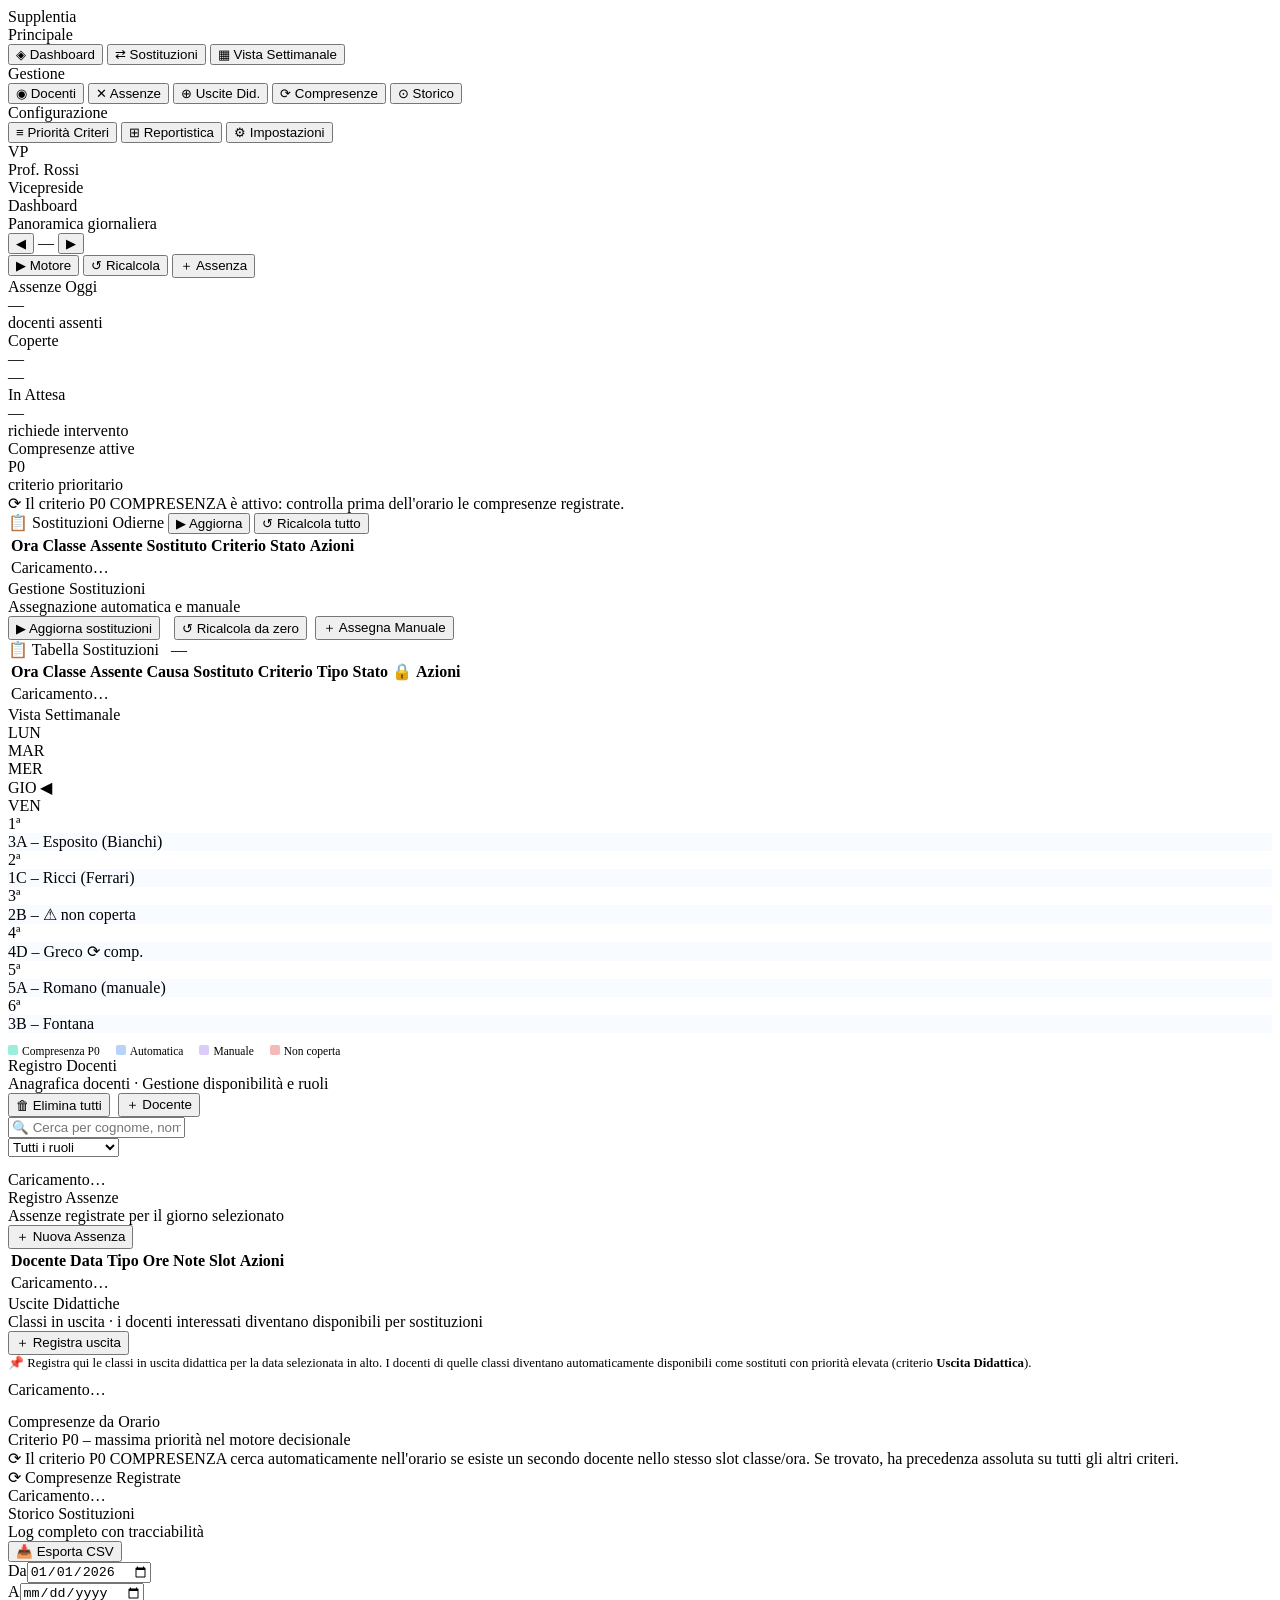
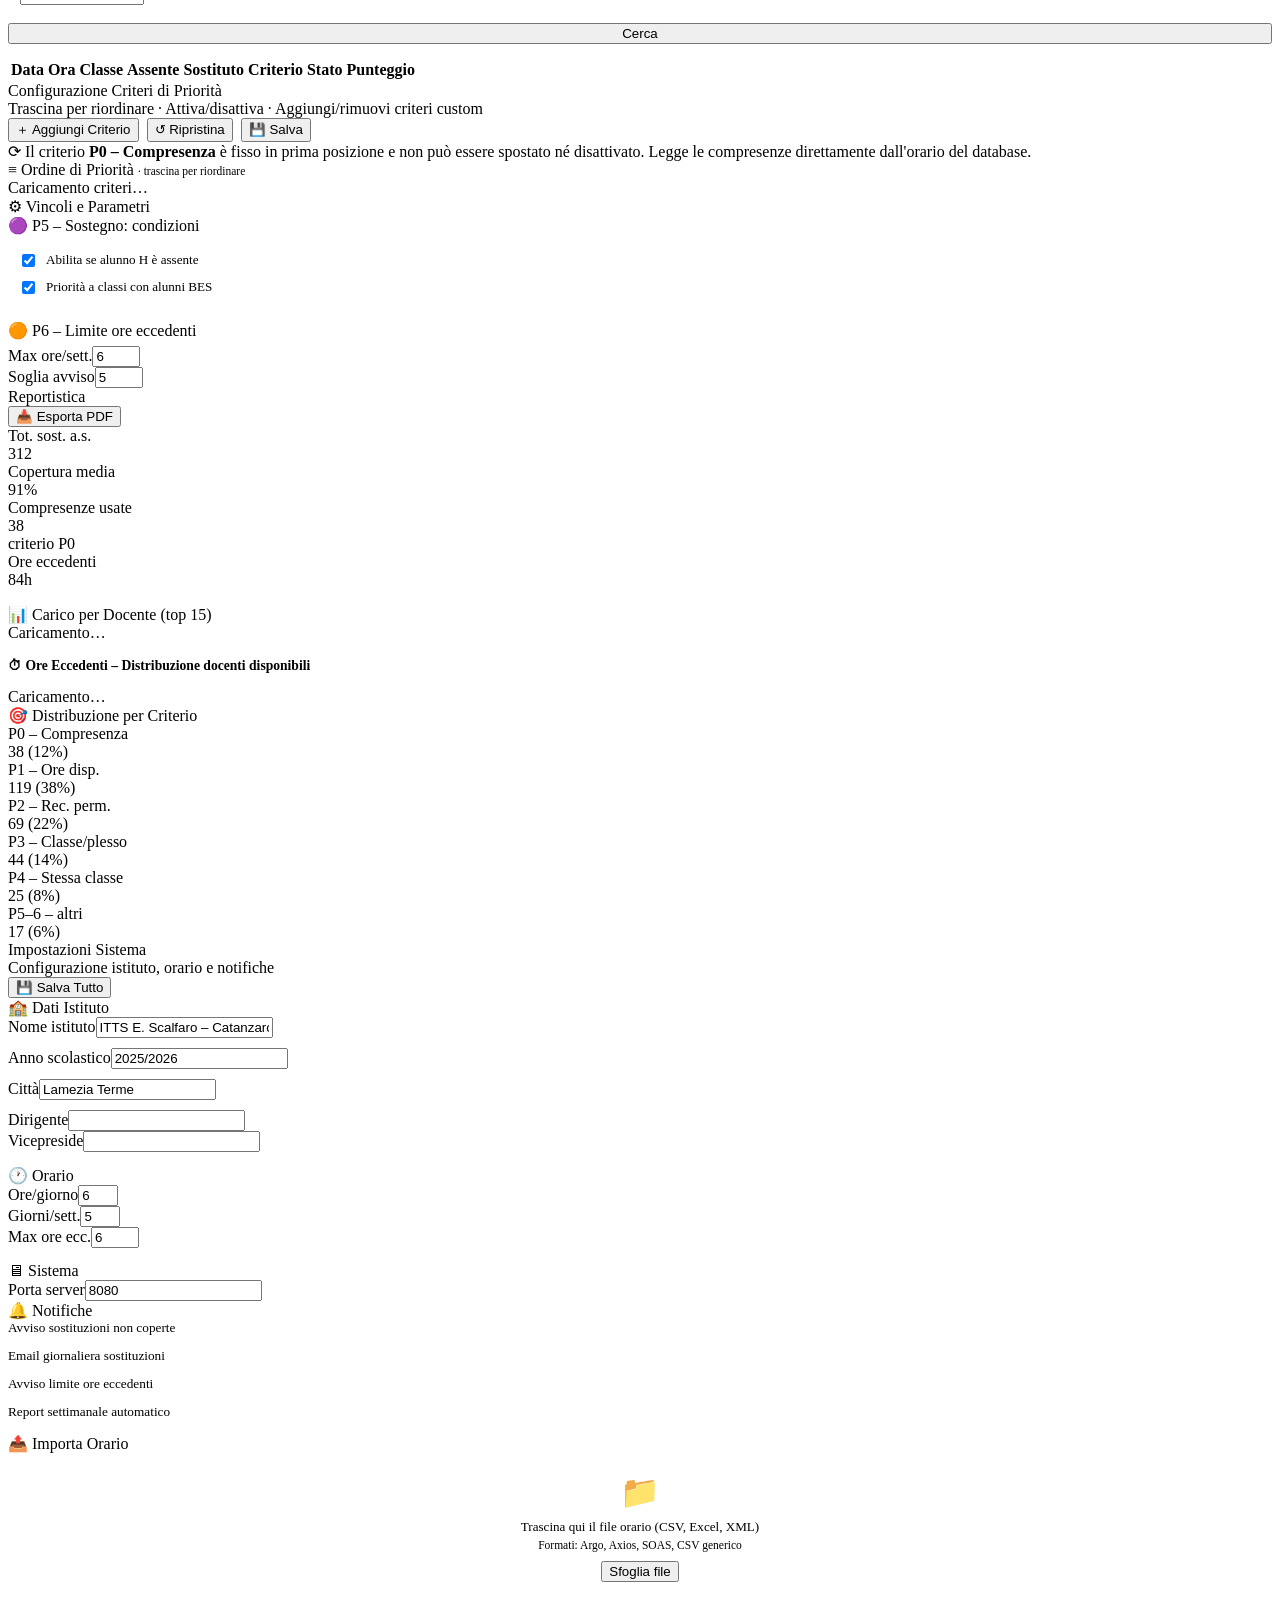
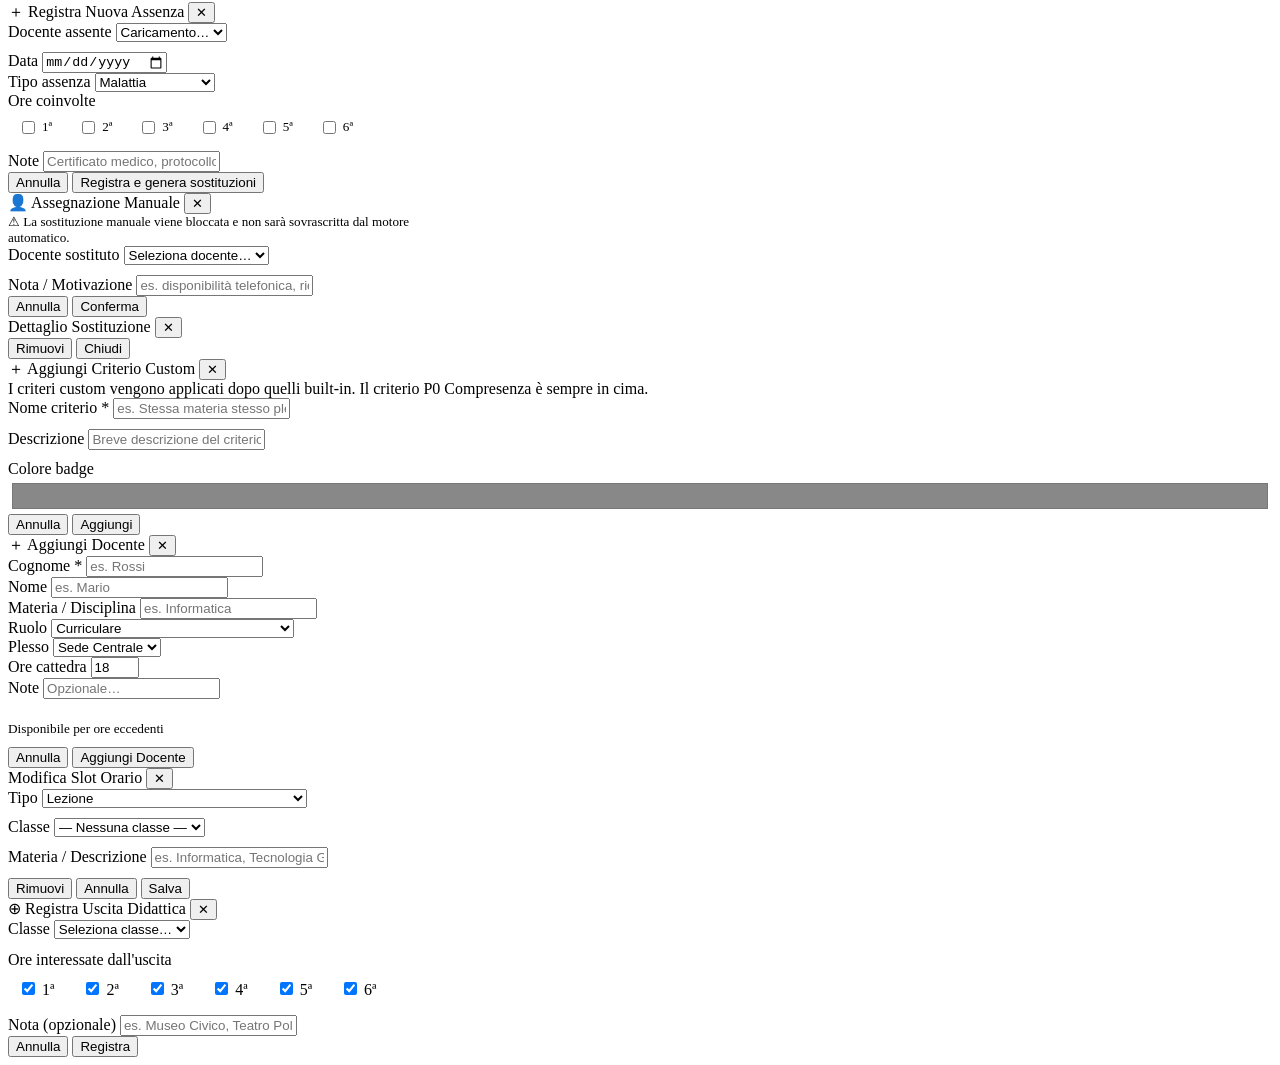
==== commit 5ebb1818: "Fixed names" ====
--- a/frontend/index.html
+++ b/frontend/index.html
@@ -12,8 +12,8 @@
 <!-- ═══ SIDEBAR ═══ -->
 <nav class="sidebar">
   <div class="sidebar-logo">
-    <span class="brand">SubstManager</span>
-    <span class="tagline">v2.0 · ITTS A. Cataldo</span>
+    <span class="brand">Supplentia</span>
+<!--    <span class="tagline">v2.0 · ITTS E. Scalfaro</span> -->
   </div>
   <div class="sidebar-nav">
     <div class="nav-section">
@@ -391,7 +391,7 @@
         <div style="display:flex;flex-direction:column;gap:14px">
           <div class="card">
             <div class="card-title">🏫 Dati Istituto</div>
-            <div class="form-group" style="margin-bottom:10px"><label class="form-label">Nome istituto</label><input type="text" id="imp-nome" class="form-input" value="ITTS A. Cataldo – Ferrara"></div>
+            <div class="form-group" style="margin-bottom:10px"><label class="form-label">Nome istituto</label><input type="text" id="imp-nome" class="form-input" value="ITTS E. Scalfaro – Catanzaro"></div>
             <div class="form-group" style="margin-bottom:10px"><label class="form-label">Anno scolastico</label><input type="text" id="imp-anno" class="form-input" value="2025/2026"></div>
             <div class="form-group" style="margin-bottom:10px"><label class="form-label">Città</label><input type="text" id="imp-citta" class="form-input" value="Lamezia Terme"></div>
             <div class="form-row">
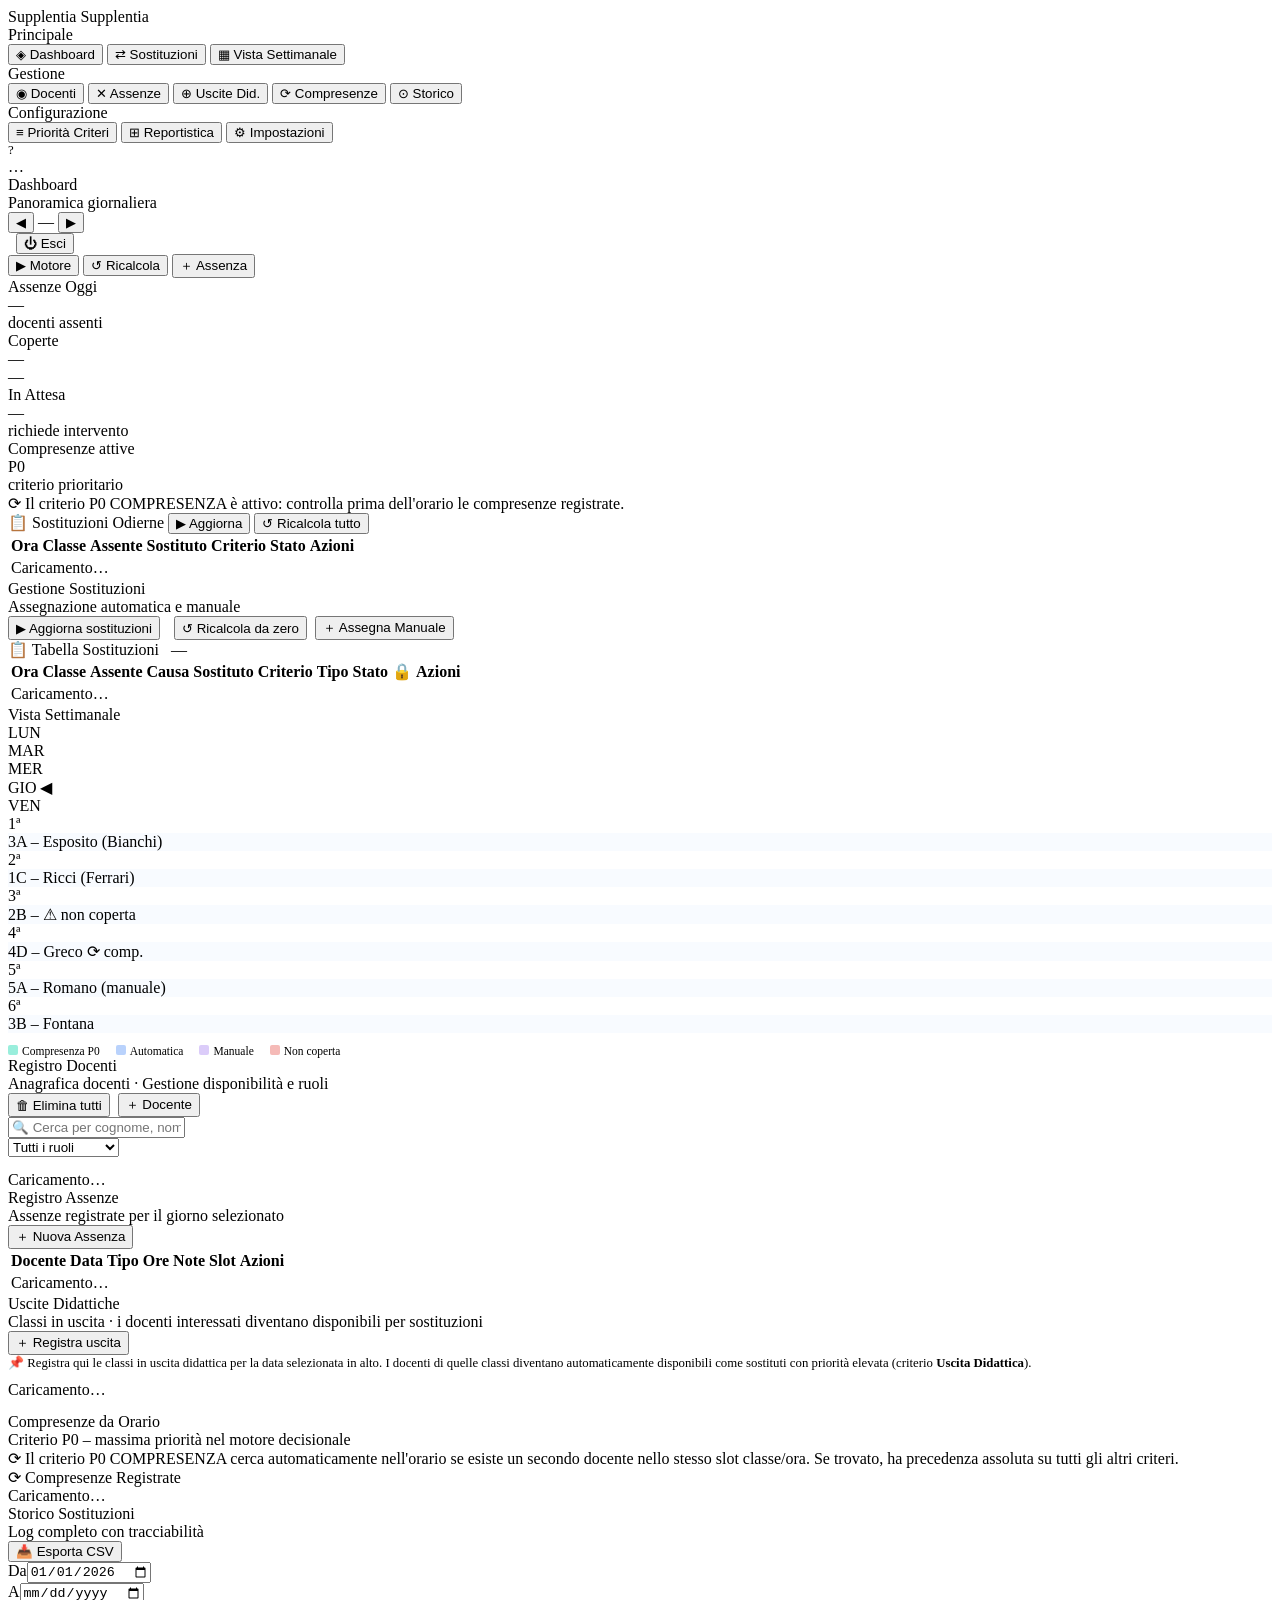
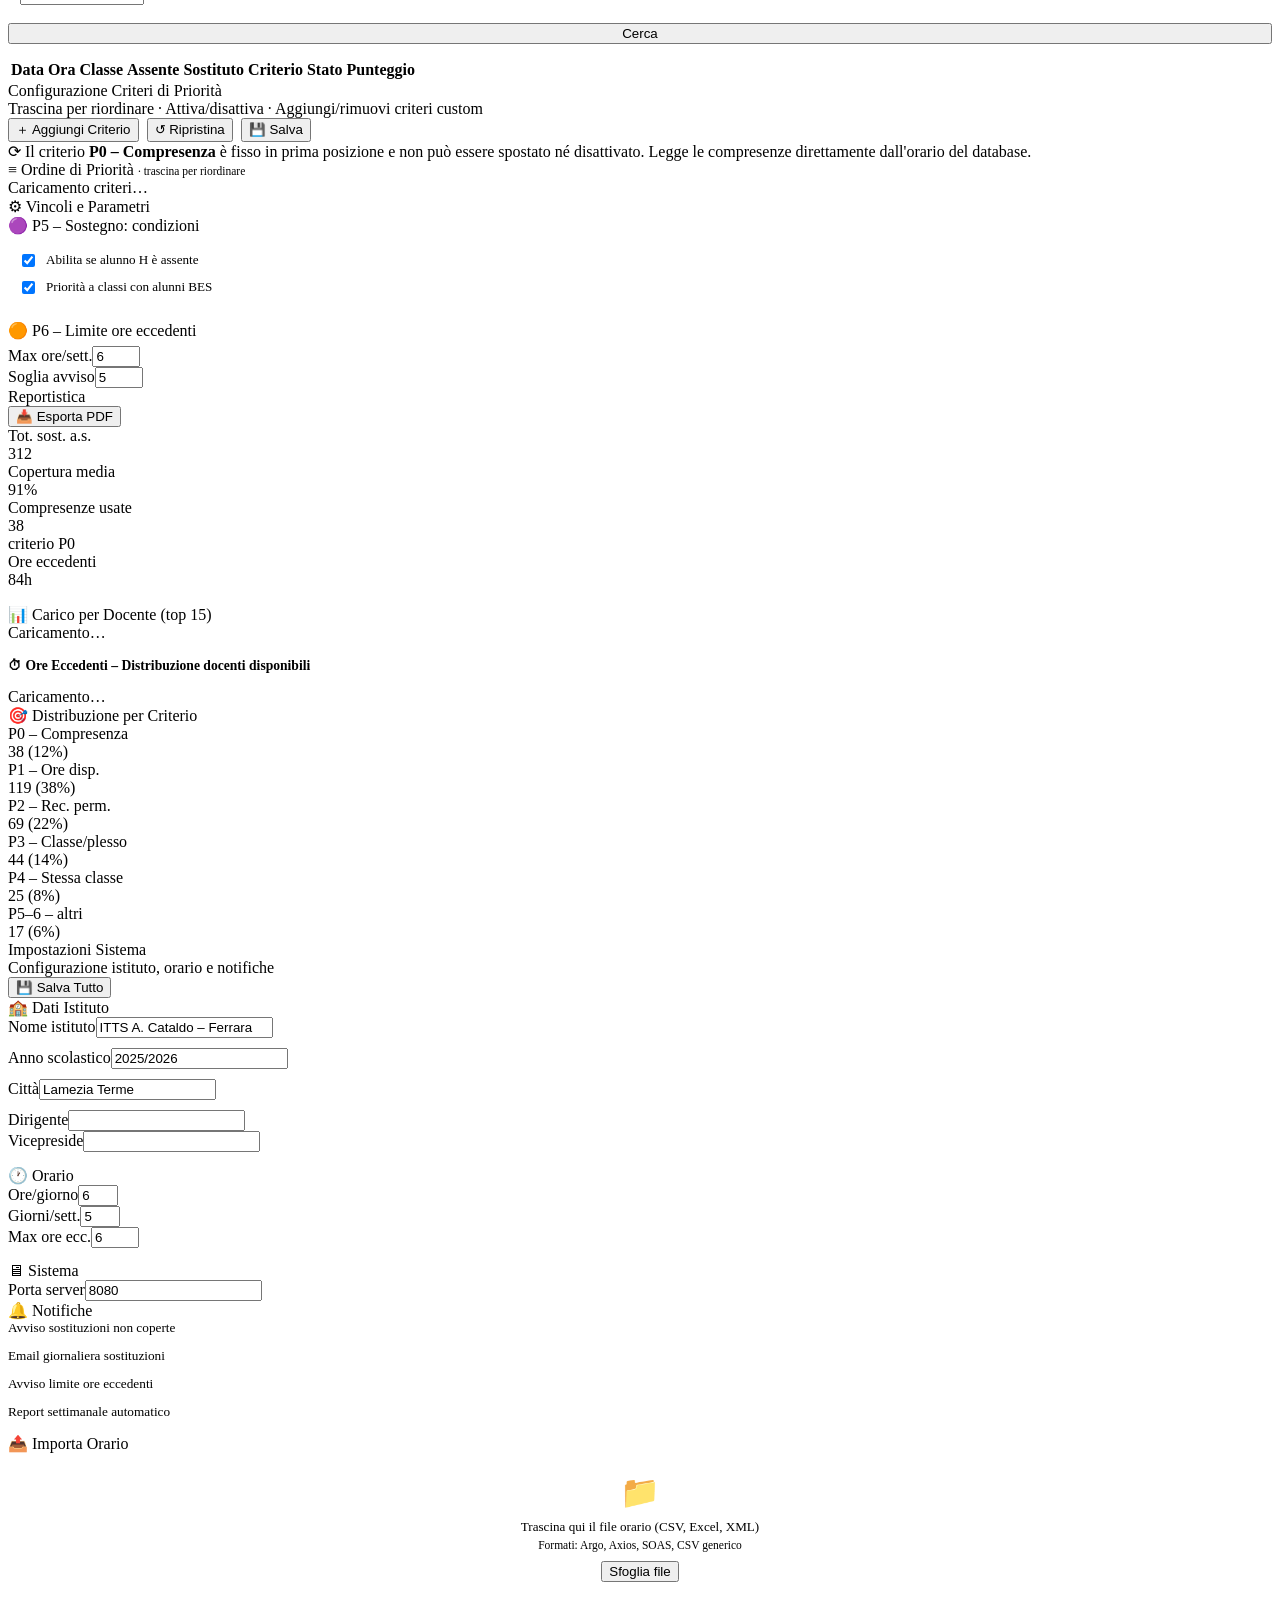
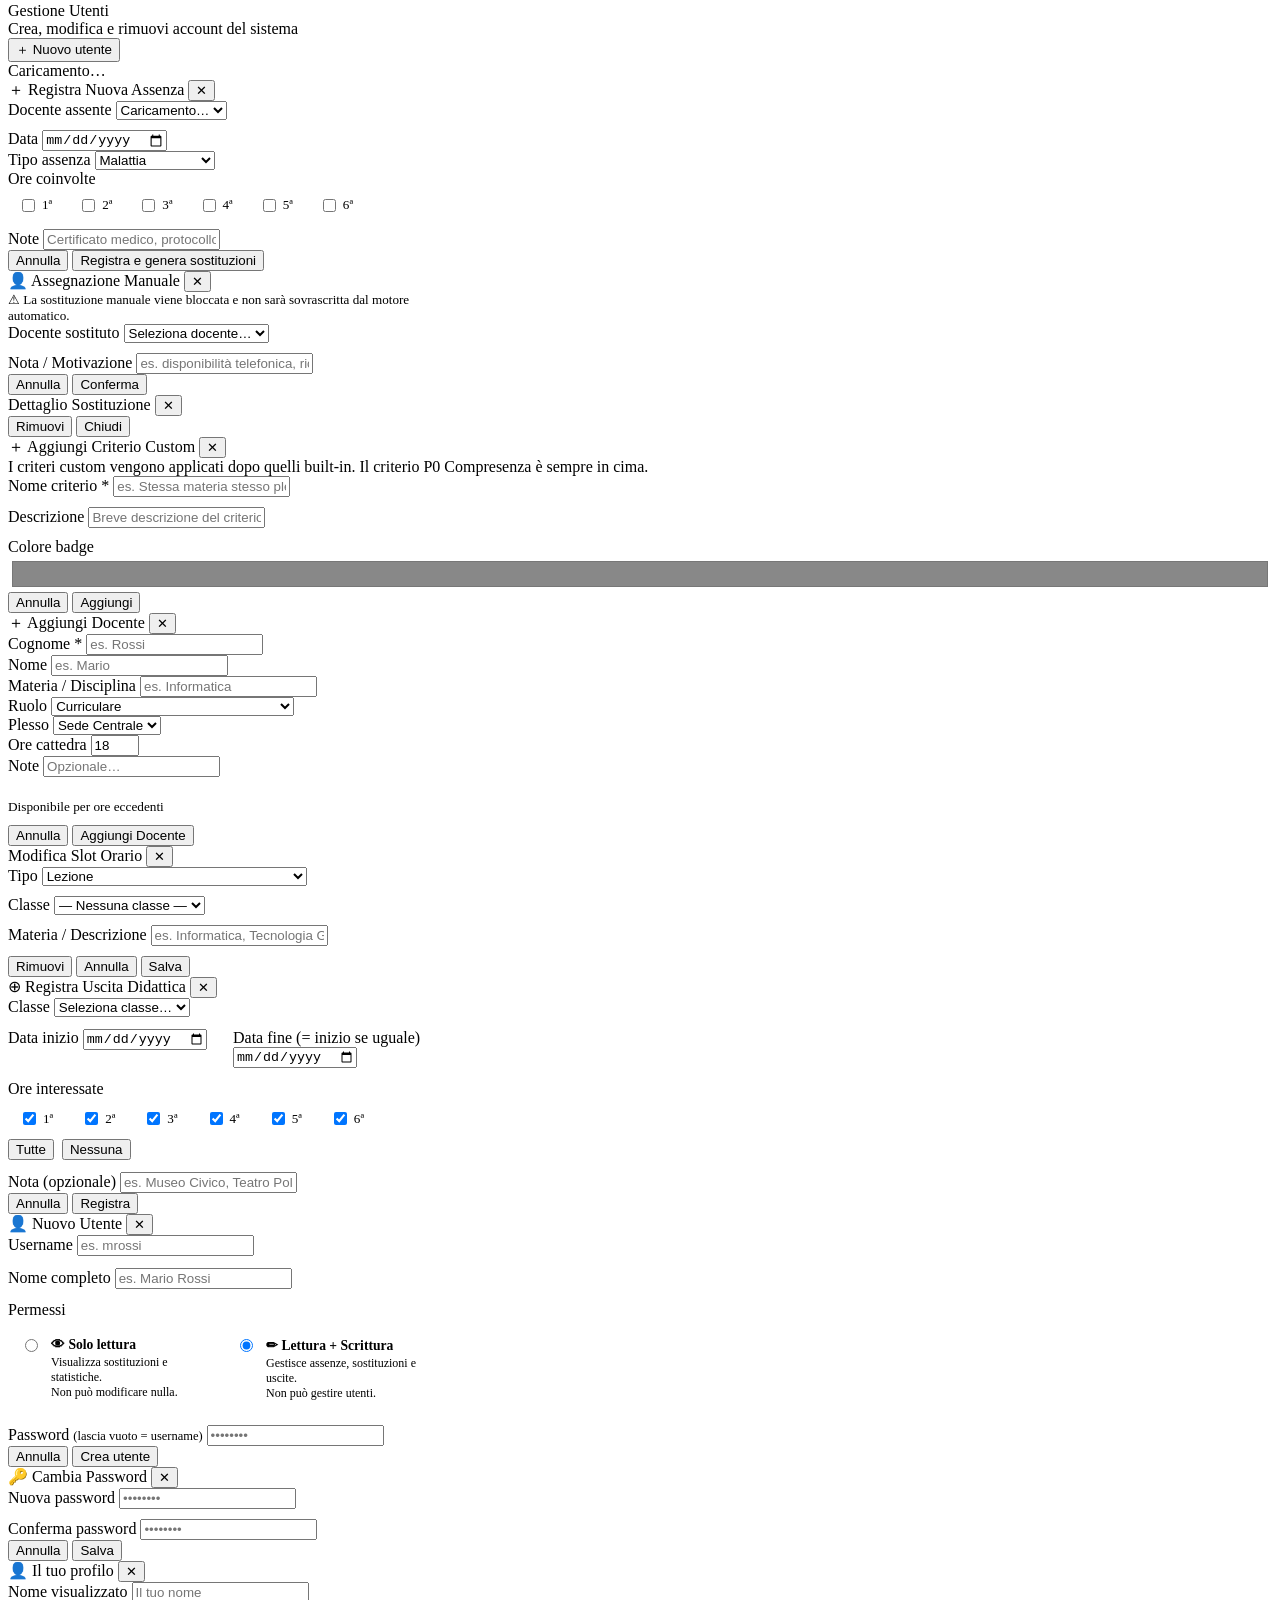
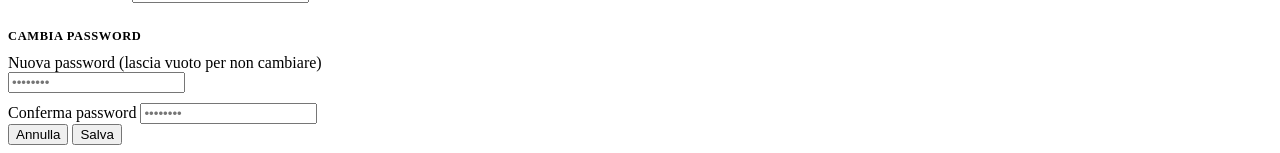
==== commit 799f7fdf: "fix su uscite didattiche, ricalcolo e utenti" ====
--- a/frontend/index.html
+++ b/frontend/index.html
@@ -3,7 +3,7 @@
 <head>
 <meta charset="UTF-8">
 <meta name="viewport" content="width=device-width, initial-scale=1.0">
-<title>SubstManager v2 — Gestione Sostituzioni</title>
+<title>Supplentia — Gestione Sostituzioni</title>
 <link rel="stylesheet" href="/css/main.css">
 </head>
 <body>
@@ -13,7 +13,7 @@
 <nav class="sidebar">
   <div class="sidebar-logo">
     <span class="brand">Supplentia</span>
-<!--    <span class="tagline">v2.0 · ITTS E. Scalfaro</span> -->
+    <span class="tagline"><span id="school-name-nav">Supplentia</span></span>
   </div>
   <div class="sidebar-nav">
     <div class="nav-section">
@@ -35,14 +35,15 @@
       <button class="nav-item" onclick="showView('priorita')"><span class="icon">≡</span> Priorità Criteri</button>
       <button class="nav-item" onclick="showView('reportistica')"><span class="icon">⊞</span> Reportistica</button>
       <button class="nav-item" onclick="showView('impostazioni')"><span class="icon">⚙</span> Impostazioni</button>
+      <button class="nav-item" id="nav-utenti" style="display:none" onclick="showView('utenti')"><span class="icon">👥</span> Utenti</button>
     </div>
   </div>
   <div class="sidebar-footer">
-    <div class="user-chip">
-      <div class="user-avatar">VP</div>
-      <div>
-        <div class="user-name">Prof. Rossi</div>
-        <div class="user-role">Vicepreside</div>
+    <div class="user-chip" onclick="apriProfilo()" title="Modifica profilo e password" style="cursor:pointer">
+      <div class="user-avatar" id="sidebar-avatar" style="font-size:.8rem">?</div>
+      <div style="overflow:hidden">
+        <div class="user-name" id="sidebar-nome" style="white-space:nowrap;overflow:hidden;text-overflow:ellipsis">…</div>
+        <div class="user-role" id="sidebar-perm" style="font-size:.68rem;color:var(--text3)"></div>
       </div>
     </div>
   </div>
@@ -65,6 +66,11 @@
             onchange="setDateFromPicker(this.value)">
         </div>
         <button class="date-btn" onclick="changeDate(1)">▶</button>
+      </div>
+      <div style="display:flex;align-items:center;gap:8px;margin-left:auto">
+        <span id="topbar-utente" style="font-size:.78rem;color:var(--text3);cursor:pointer"
+              onclick="openModal('cambio-pwd')" title="Clicca per cambiare password"></span>
+        <button class="btn btn-secondary btn-sm" onclick="doLogout()" title="Esci">⏻ Esci</button>
       </div>
       <button class="btn btn-teal" onclick="runEngine()" title="Esegui il motore (mantiene le sostituzioni già confermate)">▶ Motore</button><button class="btn btn-secondary btn-sm" onclick="runEngine(true)" title="Ricalcola da zero tutte le sostituzioni" style="margin-left:4px">↺ Ricalcola</button>
       <button class="btn btn-primary" onclick="prepareNuovaAssenza()">＋ Assenza</button>
@@ -391,7 +397,7 @@
         <div style="display:flex;flex-direction:column;gap:14px">
           <div class="card">
             <div class="card-title">🏫 Dati Istituto</div>
-            <div class="form-group" style="margin-bottom:10px"><label class="form-label">Nome istituto</label><input type="text" id="imp-nome" class="form-input" value="ITTS E. Scalfaro – Catanzaro"></div>
+            <div class="form-group" style="margin-bottom:10px"><label class="form-label">Nome istituto</label><input type="text" id="imp-nome" class="form-input" value="ITTS A. Cataldo – Ferrara"></div>
             <div class="form-group" style="margin-bottom:10px"><label class="form-label">Anno scolastico</label><input type="text" id="imp-anno" class="form-input" value="2025/2026"></div>
             <div class="form-group" style="margin-bottom:10px"><label class="form-label">Città</label><input type="text" id="imp-citta" class="form-input" value="Lamezia Terme"></div>
             <div class="form-row">
@@ -443,8 +449,27 @@
       </div>
     </div>
 
+
+    <!-- ═══ UTENTI ═══ -->
+    <div class="view" id="view-utenti">
+      <div class="section-header">
+        <div>
+          <div class="section-title">Gestione Utenti</div>
+          <div class="section-sub">Crea, modifica e rimuovi account del sistema</div>
+        </div>
+        <button class="btn btn-primary" onclick="apriNuovoUtente()">＋ Nuovo utente</button>
+      </div>
+      <div class="card">
+        <div id="utenti-list"><div class="loading"><div class="spinner"></div>Caricamento…</div></div>
+      </div>
+    </div>
+
   </div><!-- /content -->
 </div><!-- /main -->
+
+
+      <!-- Gestione Utenti (solo admin) -->
+      
 </div><!-- /app -->
 
 <!-- ═══ MODAL: NUOVA ASSENZA ═══ -->
@@ -677,7 +702,7 @@
 
 <!-- ═══ MODAL: NUOVA USCITA DIDATTICA ═══ -->
 <div class="modal-overlay" id="modal-nuova-uscita">
-  <div class="modal" style="width:400px">
+  <div class="modal" style="width:440px">
     <div class="modal-title">
       <span>⊕ Registra Uscita Didattica</span>
       <button class="modal-close" onclick="closeModal('nuova-uscita')">✕</button>
@@ -688,27 +713,42 @@
         <option value="">Seleziona classe…</option>
       </select>
     </div>
+    <div style="display:flex;gap:10px;margin-bottom:12px">
+      <div class="form-group" style="flex:1;margin-bottom:0">
+        <label class="form-label">Data inizio</label>
+        <input type="date" id="uscita-data-inizio" class="form-input"
+               onchange="syncDataFine()">
+      </div>
+      <div class="form-group" style="flex:1;margin-bottom:0">
+        <label class="form-label">Data fine <span style="color:var(--text3);font-weight:400">(= inizio se uguale)</span></label>
+        <input type="date" id="uscita-data-fine" class="form-input" onchange="_aggiornaBtnUscita()">
+      </div>
+    </div>
     <div class="form-group" style="margin-bottom:12px">
-      <label class="form-label">Ore interessate dall'uscita</label>
-      <div style="display:flex;gap:8px;flex-wrap:wrap;margin-top:6px">
-        <label class="blocca-label" style="gap:4px;padding:4px 10px;border:1px solid var(--border2);border-radius:6px;cursor:pointer" title="1ª ora">
+      <label class="form-label">Ore interessate</label>
+      <div style="display:flex;gap:6px;flex-wrap:wrap;margin-top:6px">
+        <label style="display:flex;align-items:center;gap:4px;padding:5px 11px;border:1px solid var(--border2);border-radius:6px;cursor:pointer;font-size:.82rem">
           <input type="checkbox" class="uscita-ora-chk" value="1" checked> 1ª
         </label>
-        <label class="blocca-label" style="gap:4px;padding:4px 10px;border:1px solid var(--border2);border-radius:6px;cursor:pointer">
+        <label style="display:flex;align-items:center;gap:4px;padding:5px 11px;border:1px solid var(--border2);border-radius:6px;cursor:pointer;font-size:.82rem">
           <input type="checkbox" class="uscita-ora-chk" value="2" checked> 2ª
         </label>
-        <label class="blocca-label" style="gap:4px;padding:4px 10px;border:1px solid var(--border2);border-radius:6px;cursor:pointer">
+        <label style="display:flex;align-items:center;gap:4px;padding:5px 11px;border:1px solid var(--border2);border-radius:6px;cursor:pointer;font-size:.82rem">
           <input type="checkbox" class="uscita-ora-chk" value="3" checked> 3ª
         </label>
-        <label class="blocca-label" style="gap:4px;padding:4px 10px;border:1px solid var(--border2);border-radius:6px;cursor:pointer">
+        <label style="display:flex;align-items:center;gap:4px;padding:5px 11px;border:1px solid var(--border2);border-radius:6px;cursor:pointer;font-size:.82rem">
           <input type="checkbox" class="uscita-ora-chk" value="4" checked> 4ª
         </label>
-        <label class="blocca-label" style="gap:4px;padding:4px 10px;border:1px solid var(--border2);border-radius:6px;cursor:pointer">
+        <label style="display:flex;align-items:center;gap:4px;padding:5px 11px;border:1px solid var(--border2);border-radius:6px;cursor:pointer;font-size:.82rem">
           <input type="checkbox" class="uscita-ora-chk" value="5" checked> 5ª
         </label>
-        <label class="blocca-label" style="gap:4px;padding:4px 10px;border:1px solid var(--border2);border-radius:6px;cursor:pointer">
+        <label style="display:flex;align-items:center;gap:4px;padding:5px 11px;border:1px solid var(--border2);border-radius:6px;cursor:pointer;font-size:.82rem">
           <input type="checkbox" class="uscita-ora-chk" value="6" checked> 6ª
         </label>
+      </div>
+      <div style="margin-top:6px;display:flex;gap:8px">
+        <button class="btn btn-secondary btn-sm" onclick="document.querySelectorAll('.uscita-ora-chk').forEach(c=>c.checked=true)">Tutte</button>
+        <button class="btn btn-secondary btn-sm" onclick="document.querySelectorAll('.uscita-ora-chk').forEach(c=>c.checked=false)">Nessuna</button>
       </div>
     </div>
     <div class="form-group" style="margin-bottom:0">
@@ -717,16 +757,121 @@
     </div>
     <div class="modal-footer">
       <button class="btn btn-secondary" onclick="closeModal('nuova-uscita')">Annulla</button>
-      <button class="btn btn-primary" onclick="salvaUscita()">Registra</button>
-    </div>
-  </div>
-</div>
+      <button class="btn btn-primary" id="btn-salva-uscita" onclick="salvaUscita()">Registra</button>
+    </div>
+  </div>
+</div>
+
+<!-- ═══ MODAL: NUOVO UTENTE ═══ -->
+<div class="modal-overlay" id="modal-nuovo-utente">
+  <div class="modal" style="width:420px">
+    <div class="modal-title">
+      <span id="nu-titolo">👤 Nuovo Utente</span>
+      <button class="modal-close" onclick="closeModal('nuovo-utente')">✕</button>
+    </div>
+    <div class="form-group" style="margin-bottom:12px">
+      <label class="form-label">Username</label>
+      <input type="text" id="nu-username" class="form-input" placeholder="es. mrossi" autocomplete="off">
+    </div>
+    <div class="form-group" style="margin-bottom:12px">
+      <label class="form-label">Nome completo</label>
+      <input type="text" id="nu-nome" class="form-input" placeholder="es. Mario Rossi">
+    </div>
+    <div class="form-group" style="margin-bottom:12px">
+      <label class="form-label">Permessi</label>
+      <div style="display:flex;gap:10px;margin-top:6px">
+        <label style="flex:1;display:flex;align-items:flex-start;gap:10px;padding:12px;
+               border:2px solid var(--border2);border-radius:8px;cursor:pointer;transition:border-color .15s"
+               id="perm-lettura-label">
+          <input type="radio" name="nu-ruolo" value="lettura" id="nu-perm-lettura" style="margin-top:2px">
+          <div>
+            <div style="font-weight:600;font-size:.85rem">👁 Solo lettura</div>
+            <div style="font-size:.75rem;color:var(--text3);margin-top:2px">Visualizza sostituzioni e statistiche.<br>Non può modificare nulla.</div>
+          </div>
+        </label>
+        <label style="flex:1;display:flex;align-items:flex-start;gap:10px;padding:12px;
+               border:2px solid var(--border2);border-radius:8px;cursor:pointer;transition:border-color .15s"
+               id="perm-scrittura-label">
+          <input type="radio" name="nu-ruolo" value="scrittura" id="nu-perm-scrittura" style="margin-top:2px" checked>
+          <div>
+            <div style="font-weight:600;font-size:.85rem">✏ Lettura + Scrittura</div>
+            <div style="font-size:.75rem;color:var(--text3);margin-top:2px">Gestisce assenze, sostituzioni e uscite.<br>Non può gestire utenti.</div>
+          </div>
+        </label>
+      </div>
+    </div>
+    <div class="form-group" style="margin-bottom:0">
+      <label class="form-label">Password <span style="color:var(--text3);font-weight:400;font-size:.78rem">(lascia vuoto = username)</span></label>
+      <input type="password" id="nu-password" class="form-input" placeholder="••••••••" autocomplete="new-password">
+    </div>
+    <div class="modal-footer">
+      <button class="btn btn-secondary" onclick="closeModal('nuovo-utente')">Annulla</button>
+      <button class="btn btn-primary" onclick="salvaUtente()">Crea utente</button>
+    </div>
+  </div>
+</div>
+
+
+<!-- ═══ MODAL: CAMBIO PASSWORD ═══ -->
+<div class="modal-overlay" id="modal-cambio-pwd">
+  <div class="modal" style="width:360px">
+    <div class="modal-title">
+      <span>🔑 Cambia Password</span>
+      <button class="modal-close" onclick="closeModal('cambio-pwd')">✕</button>
+    </div>
+    <div class="form-group" style="margin-bottom:10px">
+      <label class="form-label">Nuova password</label>
+      <input type="password" id="cp-nuova" class="form-input" placeholder="••••••••" autocomplete="new-password">
+    </div>
+    <div class="form-group" style="margin-bottom:0">
+      <label class="form-label">Conferma password</label>
+      <input type="password" id="cp-conferma" class="form-input" placeholder="••••••••" autocomplete="new-password">
+    </div>
+    <div class="modal-footer">
+      <button class="btn btn-secondary" onclick="closeModal('cambio-pwd')">Annulla</button>
+      <button class="btn btn-primary" onclick="confermaCambioPassword()">Salva</button>
+    </div>
+  </div>
+</div>
+<!-- ═══ MODAL: PROFILO UTENTE ═══ -->
+<div class="modal-overlay" id="modal-profilo">
+  <div class="modal" style="width:400px">
+    <div class="modal-title">
+      <span>👤 Il tuo profilo</span>
+      <button class="modal-close" onclick="closeModal('profilo')">✕</button>
+    </div>
+    <div class="form-group" style="margin-bottom:12px">
+      <label class="form-label">Nome visualizzato</label>
+      <input type="text" id="prf-nome" class="form-input" placeholder="Il tuo nome">
+    </div>
+    <div style="border-top:1px solid var(--border);padding-top:14px;margin-top:4px">
+      <div style="font-size:.78rem;font-weight:600;color:var(--text3);margin-bottom:10px;text-transform:uppercase;letter-spacing:.05em">Cambia password</div>
+      <div class="form-group" style="margin-bottom:10px">
+        <label class="form-label">Nuova password <span style="color:var(--text3);font-weight:400">(lascia vuoto per non cambiare)</span></label>
+        <input type="password" id="prf-pwd" class="form-input" placeholder="••••••••" autocomplete="new-password">
+      </div>
+      <div class="form-group" style="margin-bottom:0">
+        <label class="form-label">Conferma password</label>
+        <input type="password" id="prf-pwd2" class="form-input" placeholder="••••••••" autocomplete="new-password">
+      </div>
+    </div>
+    <div class="modal-footer">
+      <button class="btn btn-secondary" onclick="closeModal('profilo')">Annulla</button>
+      <button class="btn btn-primary" onclick="salvaProfilo()">Salva</button>
+    </div>
+  </div>
+</div>
+
+
+
+
+
+
 
 <!-- ═══ SCRIPTS ═══ -->
 <script src="/js/api.js"></script>
 <script src="/js/ui.js"></script>
 <script src="/js/azioni.js"></script>
-<script src="/js/uscite.js"></script>
 <script src="/js/dashboard.js"></script>
 <script src="/js/sostituzioni.js"></script>
 <script src="/js/assenze.js"></script>
@@ -735,13 +880,17 @@
 <script src="/js/storico.js"></script>
 <script src="/js/priorita.js"></script>
 <script src="/js/reportistica.js"></script>
+<script src="/js/uscite.js"></script>
 <script src="/js/impostazioni.js"></script>
+
 <script>
   // Init
   document.querySelectorAll('#date-display').forEach(el => { el.textContent = formatDateIT(currentDate); });
   const stoA = document.getElementById('storico-a');
   if (stoA) stoA.value = isoDate(currentDate);
   showView('dashboard');
+  // Carica info utente per sidebar e permessi menu
+  initUtente();
 </script>
 </body>
 </html>
